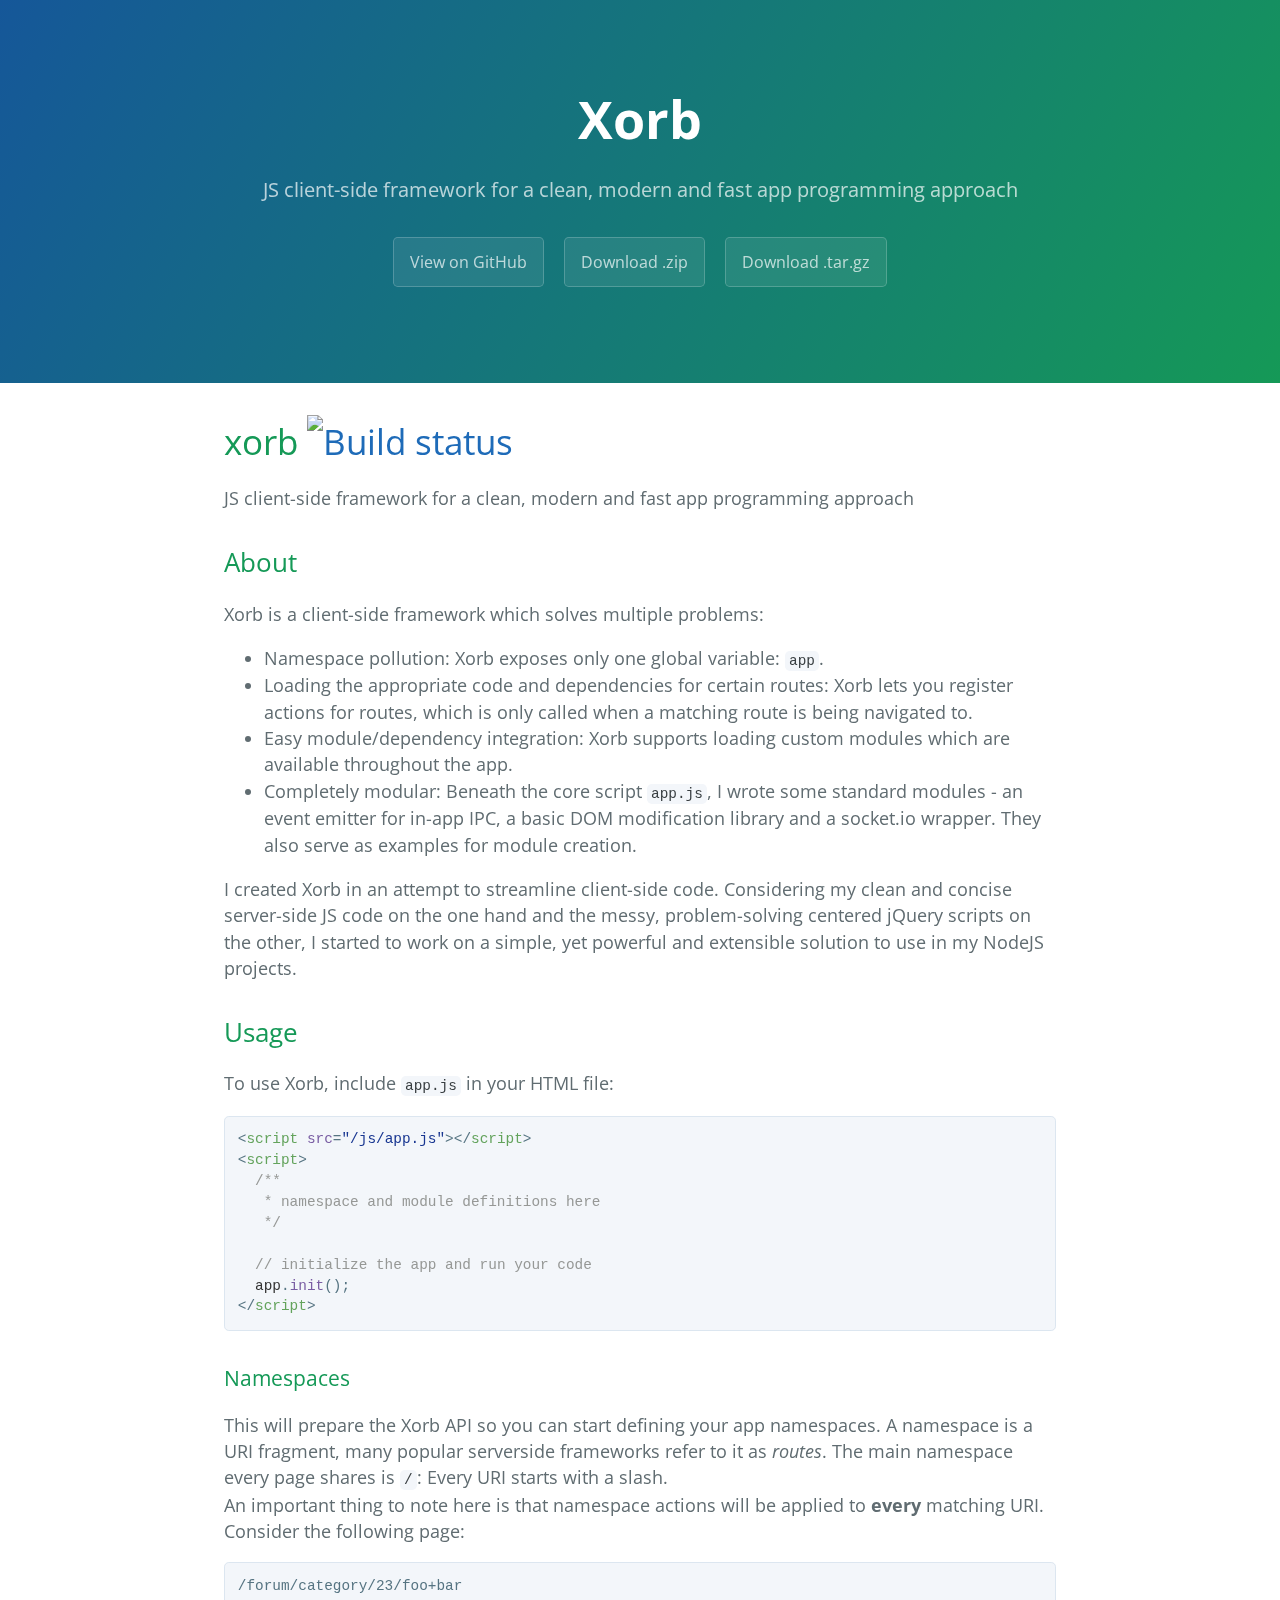
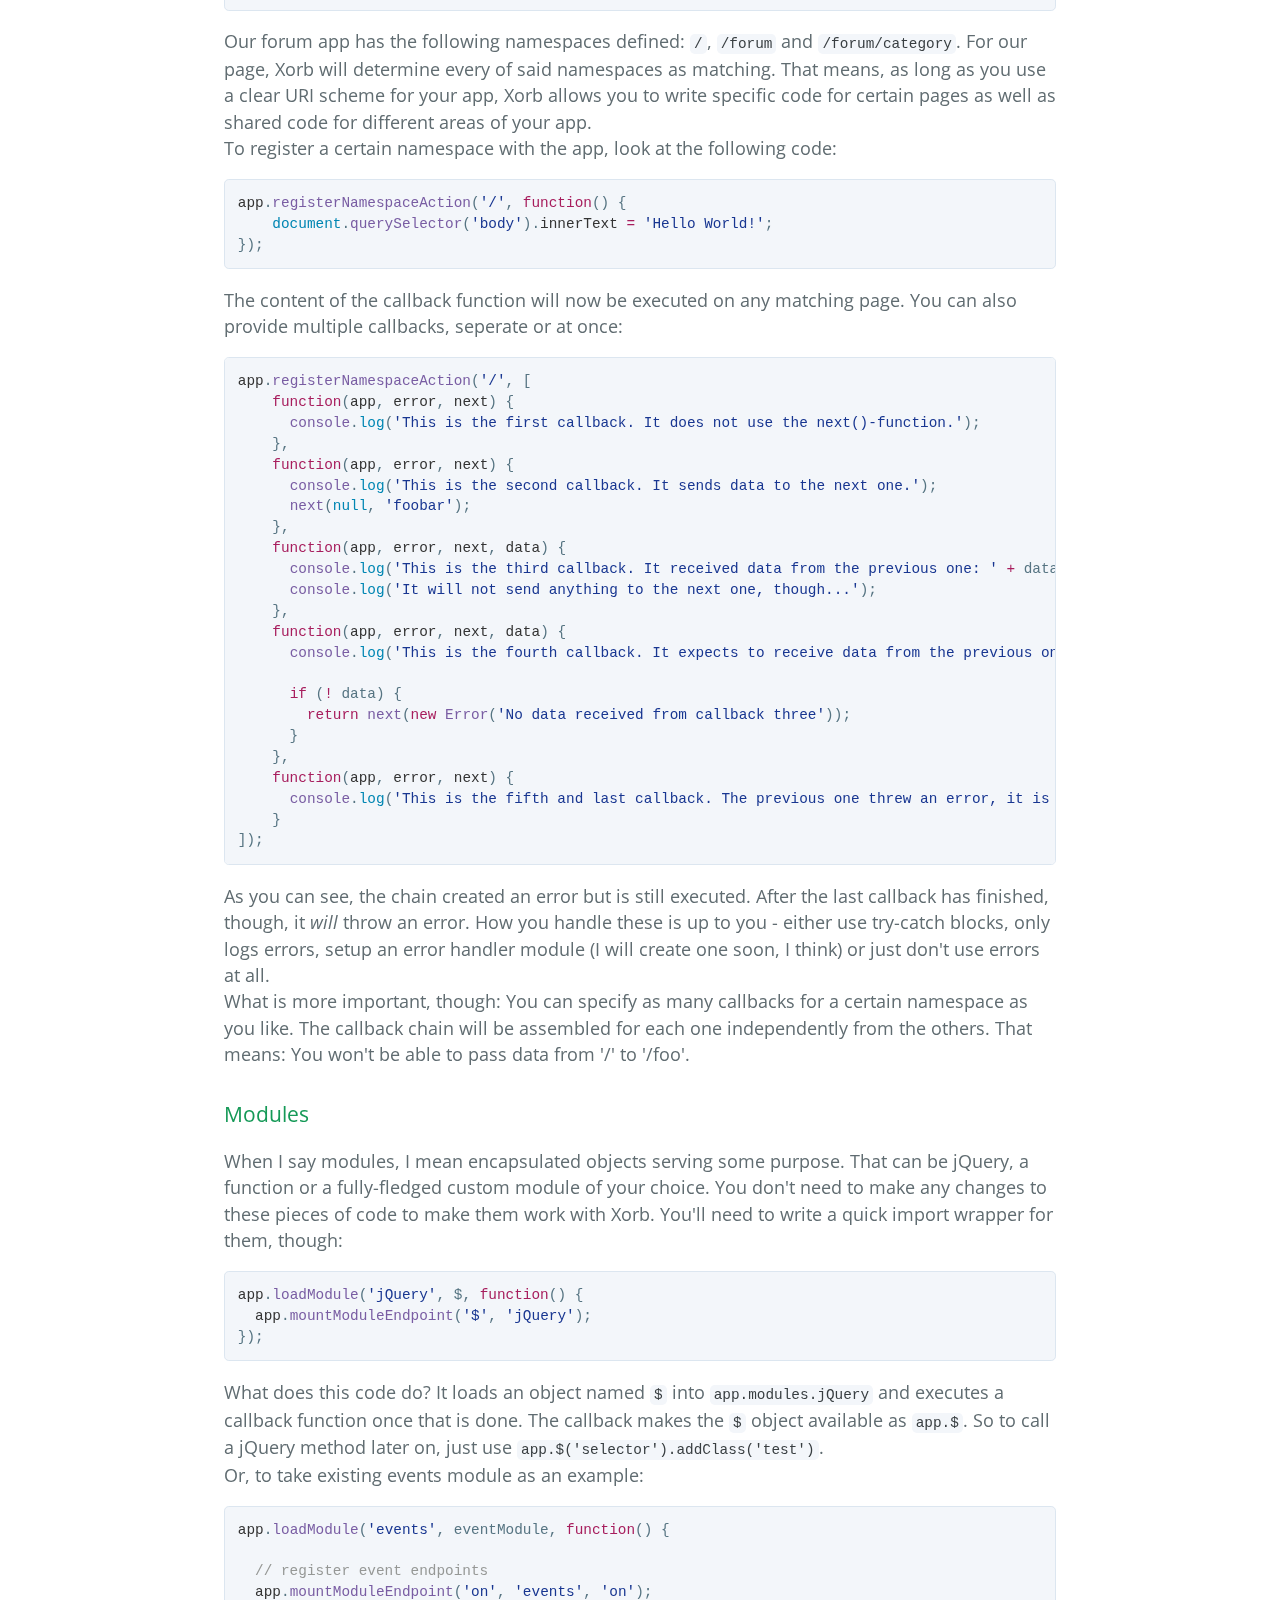
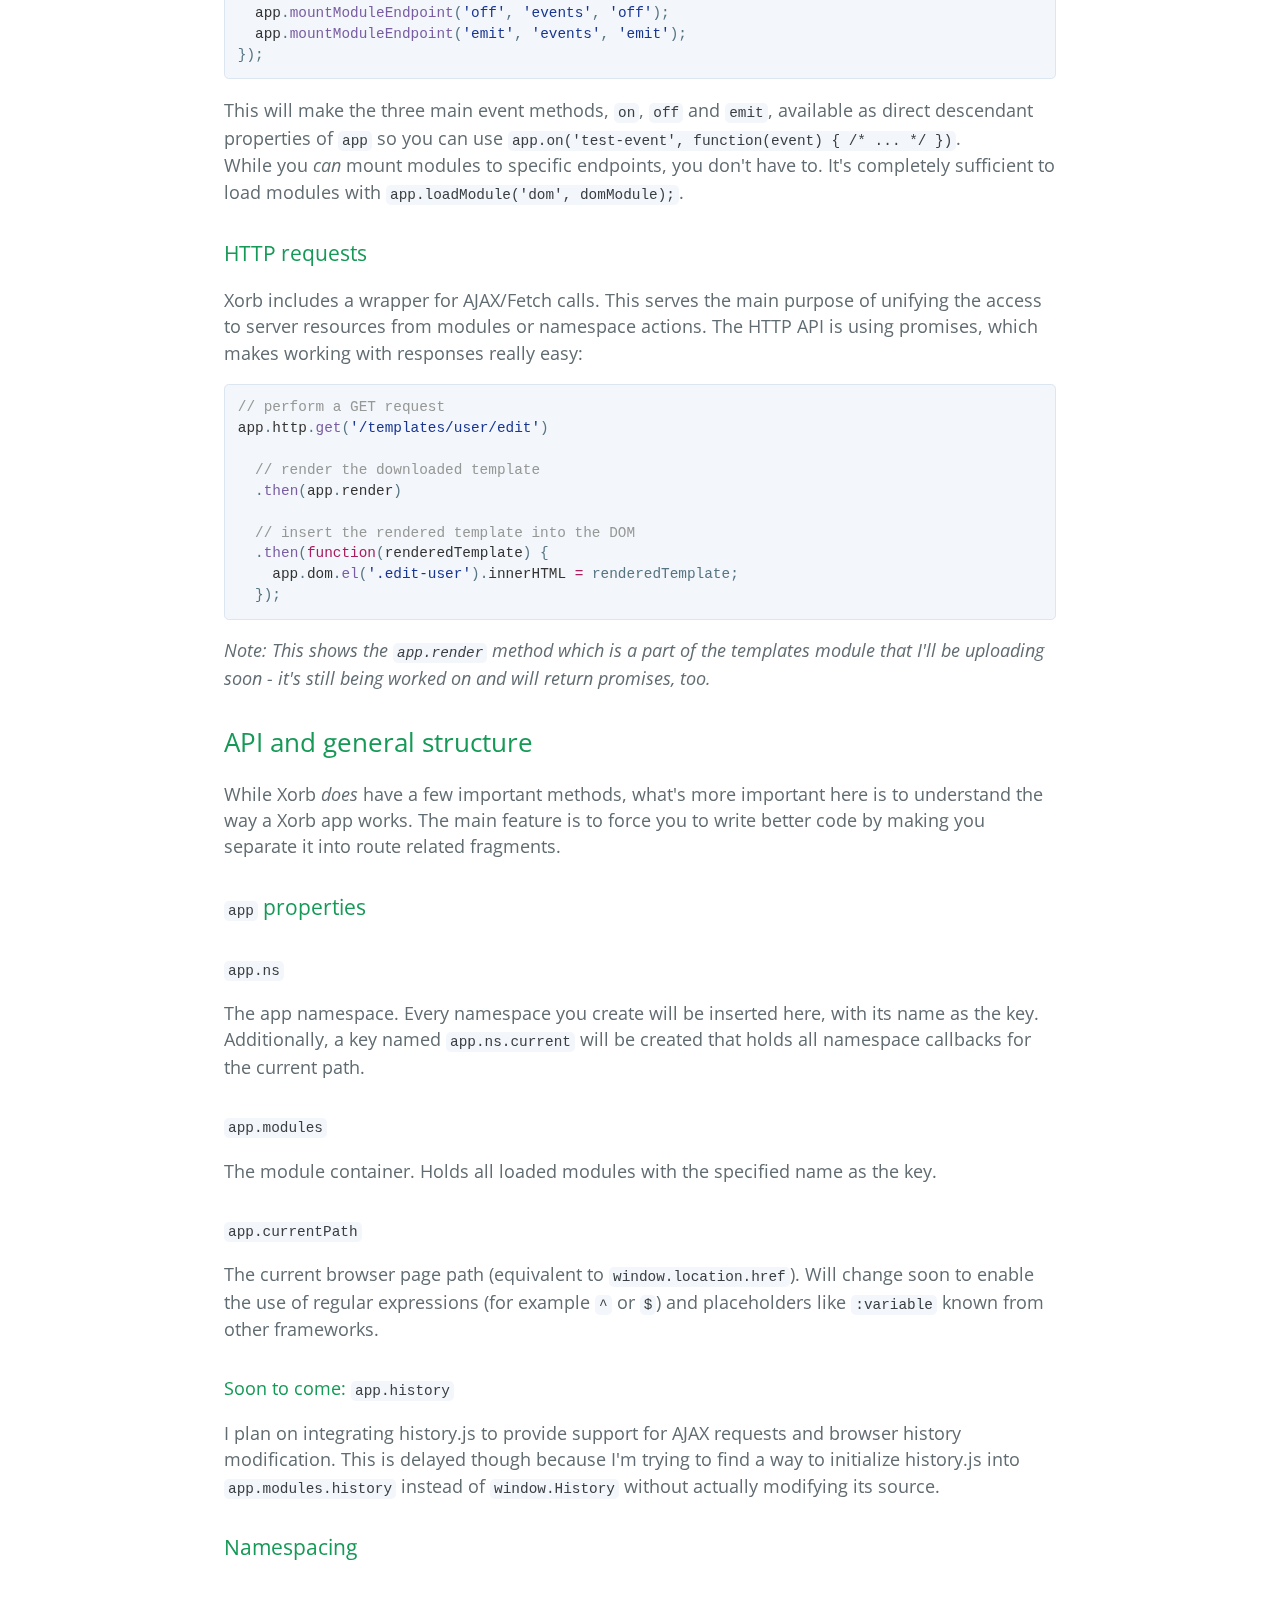
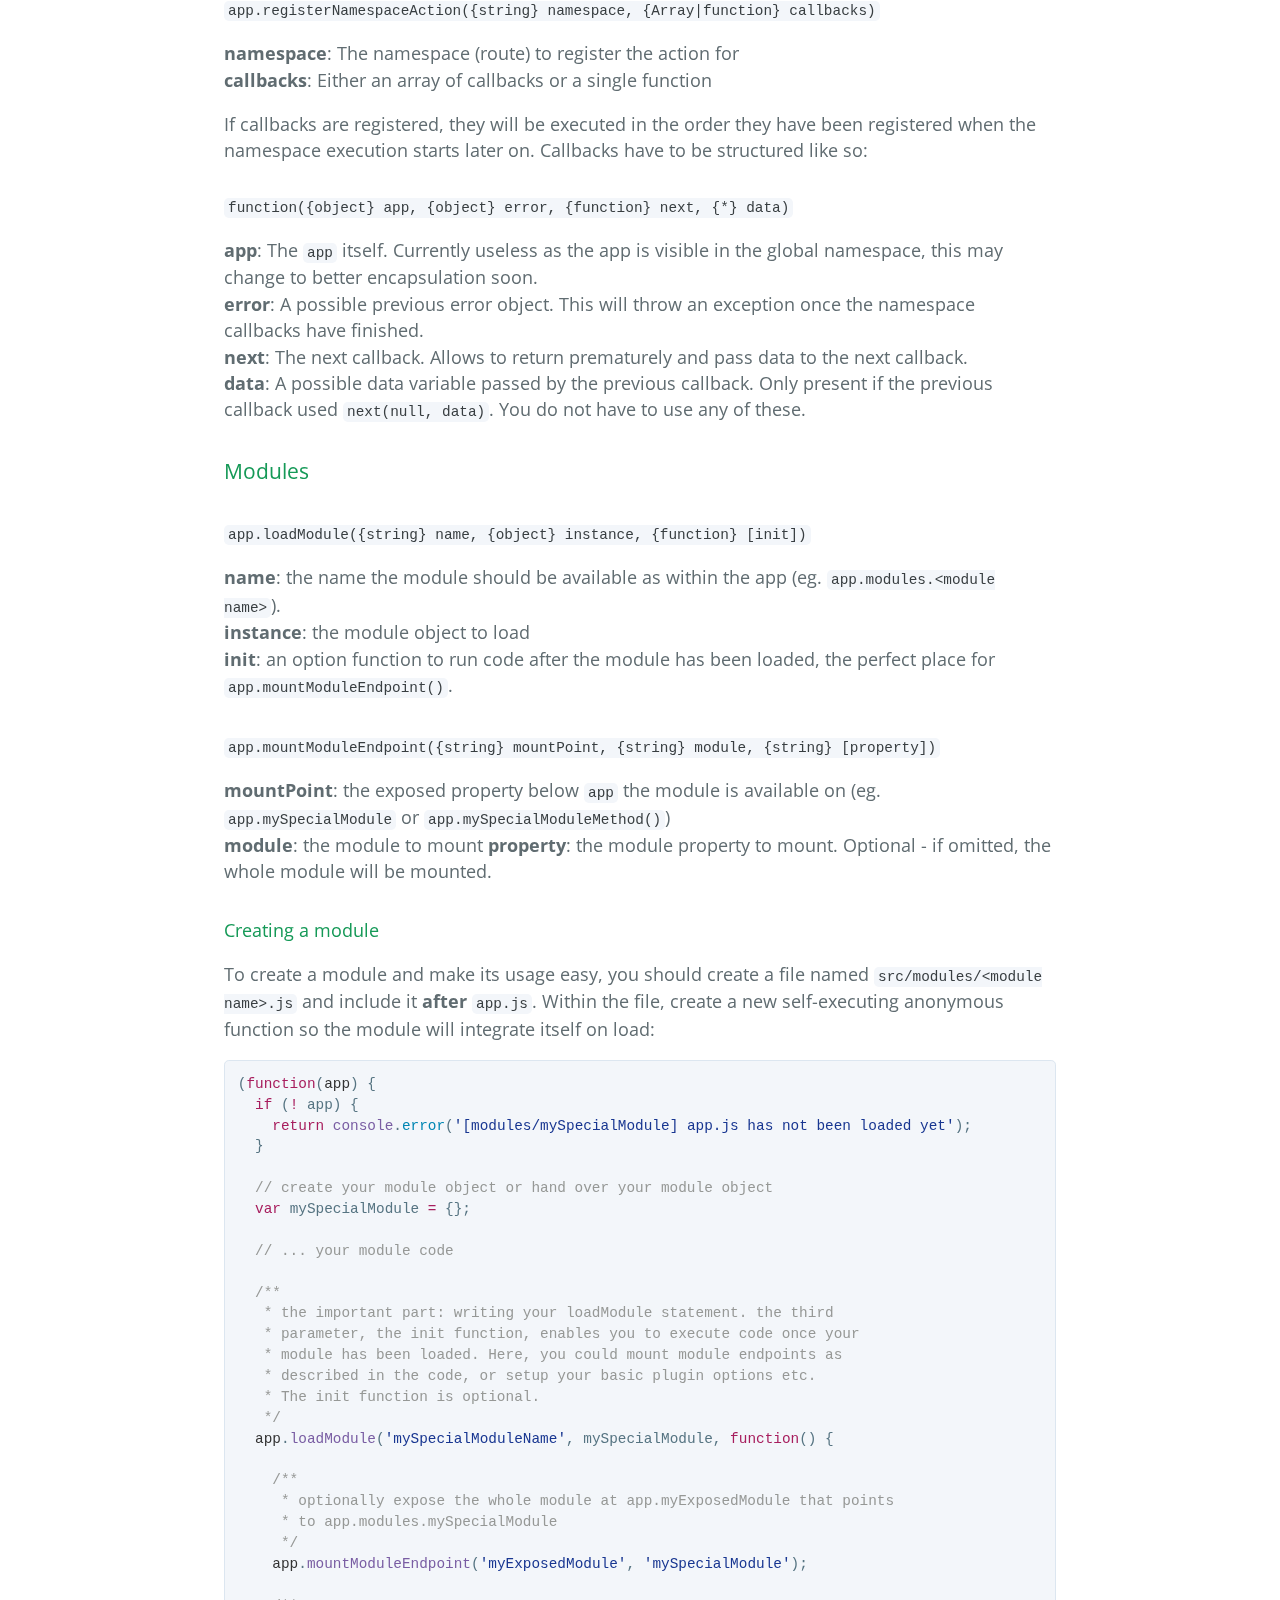
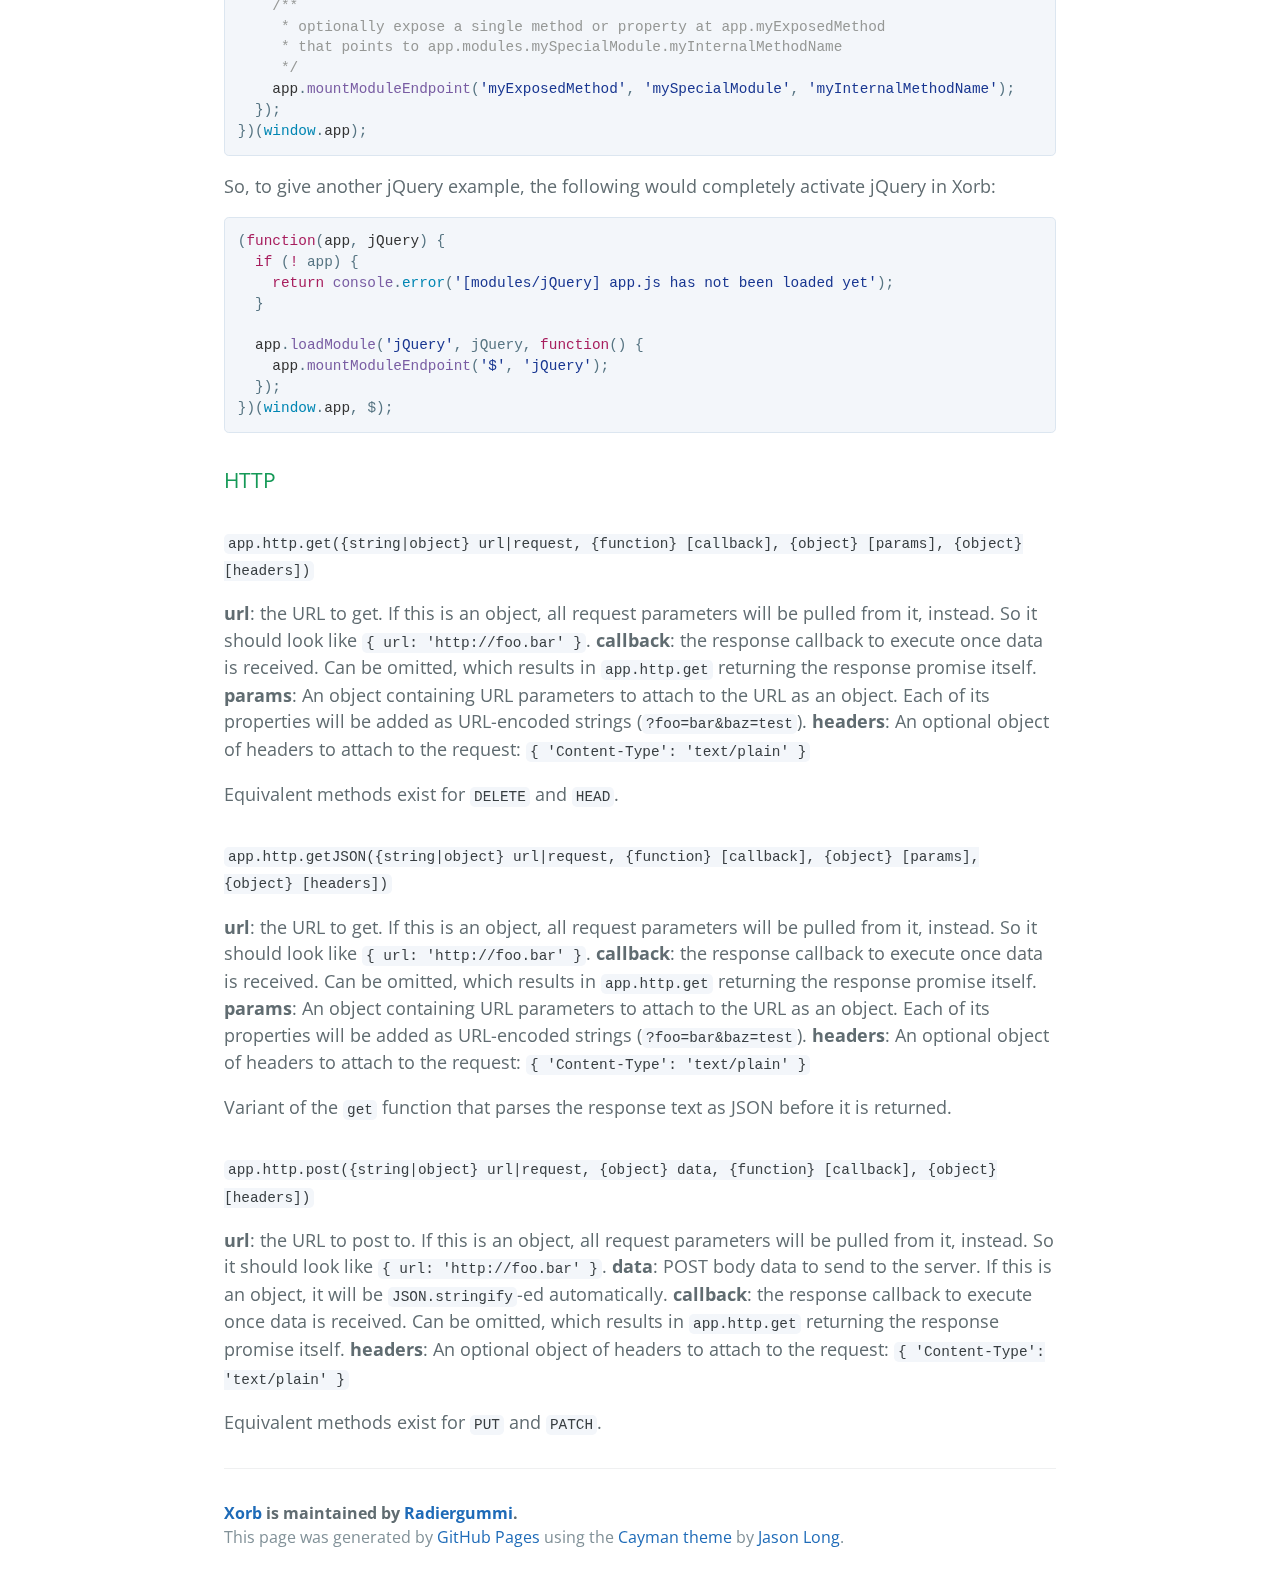
==== index.html @ 53ae766c "Create gh-pages branch via GitHub" ====
<!DOCTYPE html>
<html lang="en-us">
  <head>
    <meta charset="UTF-8">
    <title>Xorb by Radiergummi</title>
    <meta name="viewport" content="width=device-width, initial-scale=1">
    <link rel="stylesheet" type="text/css" href="stylesheets/normalize.css" media="screen">
    <link href='https://fonts.googleapis.com/css?family=Open+Sans:400,700' rel='stylesheet' type='text/css'>
    <link rel="stylesheet" type="text/css" href="stylesheets/stylesheet.css" media="screen">
    <link rel="stylesheet" type="text/css" href="stylesheets/github-light.css" media="screen">
  </head>
  <body>
    <section class="page-header">
      <h1 class="project-name">Xorb</h1>
      <h2 class="project-tagline">JS client-side framework for a clean, modern and fast app programming approach</h2>
      <a href="https://github.com/Radiergummi/xorb" class="btn">View on GitHub</a>
      <a href="https://github.com/Radiergummi/xorb/zipball/master" class="btn">Download .zip</a>
      <a href="https://github.com/Radiergummi/xorb/tarball/master" class="btn">Download .tar.gz</a>
    </section>

    <section class="main-content">
      <h1>
<a id="xorb-" class="anchor" href="#xorb-" aria-hidden="true"><span aria-hidden="true" class="octicon octicon-link"></span></a>xorb <a href="https://travis-ci.org/Radiergummi/xorb"><img src="https://travis-ci.org/Radiergummi/xorb.svg" alt="Build status"></a>
</h1>

<p>JS client-side framework for a clean, modern and fast app programming approach</p>

<h2>
<a id="about" class="anchor" href="#about" aria-hidden="true"><span aria-hidden="true" class="octicon octicon-link"></span></a>About</h2>

<p>Xorb is a client-side framework which solves multiple problems:</p>

<ul>
<li>Namespace pollution: Xorb exposes only one global variable: <code>app</code>.</li>
<li>Loading the appropriate code and dependencies for certain routes: Xorb lets you register actions for routes, which is only called when a matching route is being navigated to. </li>
<li>Easy module/dependency integration: Xorb supports loading custom modules which are available throughout the app.</li>
<li>Completely modular: Beneath the core script <code>app.js</code>, I wrote some standard modules - an event emitter for in-app IPC, a basic DOM modification library and a socket.io wrapper. They also serve as examples for module creation.</li>
</ul>

<p>I created Xorb in an attempt to streamline client-side code. Considering my clean and concise server-side JS code on the one hand and the messy, problem-solving centered jQuery scripts on the other, I started to work on a simple, yet powerful and extensible solution to use in my NodeJS projects.  </p>

<h2>
<a id="usage" class="anchor" href="#usage" aria-hidden="true"><span aria-hidden="true" class="octicon octicon-link"></span></a>Usage</h2>

<p>To use Xorb, include <code>app.js</code> in your HTML file:</p>

<div class="highlight highlight-text-html-basic"><pre>&lt;<span class="pl-ent">script</span> <span class="pl-e">src</span>=<span class="pl-s"><span class="pl-pds">"</span>/js/app.js<span class="pl-pds">"</span></span>&gt;&lt;/<span class="pl-ent">script</span>&gt;
<span class="pl-s1">&lt;<span class="pl-ent">script</span>&gt;</span>
<span class="pl-s1">  <span class="pl-c">/**</span></span>
<span class="pl-s1"><span class="pl-c">   * namespace and module definitions here</span></span>
<span class="pl-s1"><span class="pl-c">   */</span></span>
<span class="pl-s1"></span>
<span class="pl-s1">  <span class="pl-c">// initialize the app and run your code</span></span>
<span class="pl-s1">  <span class="pl-smi">app</span>.<span class="pl-en">init</span>();</span>
<span class="pl-s1">&lt;/<span class="pl-ent">script</span>&gt;</span></pre></div>

<h3>
<a id="namespaces" class="anchor" href="#namespaces" aria-hidden="true"><span aria-hidden="true" class="octicon octicon-link"></span></a>Namespaces</h3>

<p>This will prepare the Xorb API so you can start defining your app namespaces. A namespace is a URI fragment, many popular serverside frameworks refer to it as <em>routes</em>. The main namespace every page shares is <code>/</code>: Every URI starts with a slash.<br>
An important thing to note here is that namespace actions will be applied to <strong>every</strong> matching URI. Consider the following page:</p>

<pre><code>/forum/category/23/foo+bar
</code></pre>

<p>Our forum app has the following namespaces defined: <code>/</code>, <code>/forum</code> and <code>/forum/category</code>. For our page, Xorb will determine every of said namespaces as matching. That means, as long as you use a clear URI scheme for your app, Xorb allows you to write specific code for certain pages as well as shared code for different areas of your app.<br>
To register a certain namespace with the app, look at the following code:</p>

<div class="highlight highlight-source-js"><pre><span class="pl-smi">app</span>.<span class="pl-en">registerNamespaceAction</span>(<span class="pl-s"><span class="pl-pds">'</span>/<span class="pl-pds">'</span></span>, <span class="pl-k">function</span>() {
    <span class="pl-c1">document</span>.<span class="pl-en">querySelector</span>(<span class="pl-s"><span class="pl-pds">'</span>body<span class="pl-pds">'</span></span>).<span class="pl-smi">innerText</span> <span class="pl-k">=</span> <span class="pl-s"><span class="pl-pds">'</span>Hello World!<span class="pl-pds">'</span></span>;
});</pre></div>

<p>The content of the callback function will now be executed on any matching page. You can also provide multiple callbacks, seperate or at once:</p>

<div class="highlight highlight-source-js"><pre><span class="pl-smi">app</span>.<span class="pl-en">registerNamespaceAction</span>(<span class="pl-s"><span class="pl-pds">'</span>/<span class="pl-pds">'</span></span>, [
    <span class="pl-k">function</span>(<span class="pl-smi">app</span>, <span class="pl-smi">error</span>, <span class="pl-smi">next</span>) {
      <span class="pl-en">console</span>.<span class="pl-c1">log</span>(<span class="pl-s"><span class="pl-pds">'</span>This is the first callback. It does not use the next()-function.<span class="pl-pds">'</span></span>);
    },
    <span class="pl-k">function</span>(<span class="pl-smi">app</span>, <span class="pl-smi">error</span>, <span class="pl-smi">next</span>) {
      <span class="pl-en">console</span>.<span class="pl-c1">log</span>(<span class="pl-s"><span class="pl-pds">'</span>This is the second callback. It sends data to the next one.<span class="pl-pds">'</span></span>);
      <span class="pl-en">next</span>(<span class="pl-c1">null</span>, <span class="pl-s"><span class="pl-pds">'</span>foobar<span class="pl-pds">'</span></span>);
    },
    <span class="pl-k">function</span>(<span class="pl-smi">app</span>, <span class="pl-smi">error</span>, <span class="pl-smi">next</span>, <span class="pl-smi">data</span>) {
      <span class="pl-en">console</span>.<span class="pl-c1">log</span>(<span class="pl-s"><span class="pl-pds">'</span>This is the third callback. It received data from the previous one: <span class="pl-pds">'</span></span> <span class="pl-k">+</span> data);
      <span class="pl-en">console</span>.<span class="pl-c1">log</span>(<span class="pl-s"><span class="pl-pds">'</span>It will not send anything to the next one, though...<span class="pl-pds">'</span></span>);
    },
    <span class="pl-k">function</span>(<span class="pl-smi">app</span>, <span class="pl-smi">error</span>, <span class="pl-smi">next</span>, <span class="pl-smi">data</span>) {
      <span class="pl-en">console</span>.<span class="pl-c1">log</span>(<span class="pl-s"><span class="pl-pds">'</span>This is the fourth callback. It expects to receive data from the previous one.<span class="pl-pds">'</span></span>);

      <span class="pl-k">if</span> (<span class="pl-k">!</span> data) {
        <span class="pl-k">return</span> <span class="pl-en">next</span>(<span class="pl-k">new</span> <span class="pl-en">Error</span>(<span class="pl-s"><span class="pl-pds">'</span>No data received from callback three<span class="pl-pds">'</span></span>));
      }
    },
    <span class="pl-k">function</span>(<span class="pl-smi">app</span>, <span class="pl-smi">error</span>, <span class="pl-smi">next</span>) {
      <span class="pl-en">console</span>.<span class="pl-c1">log</span>(<span class="pl-s"><span class="pl-pds">'</span>This is the fifth and last callback. The previous one threw an error, it is still being executed.<span class="pl-pds">'</span></span>);
    }
]);</pre></div>

<p>As you can see, the chain created an error but is still executed. After the last callback has finished, though, it <em>will</em> throw an error. How you handle these is up to you - either use try-catch blocks, only logs errors, setup an error handler module (I will create one soon, I think) or just don't use errors at all.<br>
What is more important, though: You can specify as many callbacks for a certain namespace as you like. The callback chain will be assembled for each one independently from the others. That means: You won't be able to pass data from '/' to '/foo'.</p>

<h3>
<a id="modules" class="anchor" href="#modules" aria-hidden="true"><span aria-hidden="true" class="octicon octicon-link"></span></a>Modules</h3>

<p>When I say modules, I mean encapsulated objects serving some purpose. That can be jQuery, a function or a fully-fledged custom module of your choice. You don't need to make any changes to these pieces of code to make them work with Xorb. You'll need to write a quick import wrapper for them, though:</p>

<div class="highlight highlight-source-js"><pre><span class="pl-smi">app</span>.<span class="pl-en">loadModule</span>(<span class="pl-s"><span class="pl-pds">'</span>jQuery<span class="pl-pds">'</span></span>, $, <span class="pl-k">function</span>() {
  <span class="pl-smi">app</span>.<span class="pl-en">mountModuleEndpoint</span>(<span class="pl-s"><span class="pl-pds">'</span>$<span class="pl-pds">'</span></span>, <span class="pl-s"><span class="pl-pds">'</span>jQuery<span class="pl-pds">'</span></span>);
});</pre></div>

<p>What does this code do? It loads an object named <code>$</code> into <code>app.modules.jQuery</code> and executes a callback function once that is done. The callback makes the <code>$</code> object available as <code>app.$</code>. So to call a jQuery method later on, just use <code>app.$('selector').addClass('test')</code>.<br>
Or, to take existing events module as an example:  </p>

<div class="highlight highlight-source-js"><pre><span class="pl-smi">app</span>.<span class="pl-en">loadModule</span>(<span class="pl-s"><span class="pl-pds">'</span>events<span class="pl-pds">'</span></span>, eventModule, <span class="pl-k">function</span>() {

  <span class="pl-c">// register event endpoints</span>
  <span class="pl-smi">app</span>.<span class="pl-en">mountModuleEndpoint</span>(<span class="pl-s"><span class="pl-pds">'</span>on<span class="pl-pds">'</span></span>, <span class="pl-s"><span class="pl-pds">'</span>events<span class="pl-pds">'</span></span>, <span class="pl-s"><span class="pl-pds">'</span>on<span class="pl-pds">'</span></span>);
  <span class="pl-smi">app</span>.<span class="pl-en">mountModuleEndpoint</span>(<span class="pl-s"><span class="pl-pds">'</span>off<span class="pl-pds">'</span></span>, <span class="pl-s"><span class="pl-pds">'</span>events<span class="pl-pds">'</span></span>, <span class="pl-s"><span class="pl-pds">'</span>off<span class="pl-pds">'</span></span>);
  <span class="pl-smi">app</span>.<span class="pl-en">mountModuleEndpoint</span>(<span class="pl-s"><span class="pl-pds">'</span>emit<span class="pl-pds">'</span></span>, <span class="pl-s"><span class="pl-pds">'</span>events<span class="pl-pds">'</span></span>, <span class="pl-s"><span class="pl-pds">'</span>emit<span class="pl-pds">'</span></span>);
});</pre></div>

<p>This will make the three main event methods, <code>on</code>, <code>off</code> and <code>emit</code>, available as direct descendant properties of <code>app</code> so you can use <code>app.on('test-event', function(event) { /* ... */ })</code>.<br>
While you <em>can</em> mount modules to specific endpoints, you don't have to. It's completely sufficient to load modules with <code>app.loadModule('dom', domModule);</code>. </p>

<h3>
<a id="http-requests" class="anchor" href="#http-requests" aria-hidden="true"><span aria-hidden="true" class="octicon octicon-link"></span></a>HTTP requests</h3>

<p>Xorb includes a wrapper for AJAX/Fetch calls. This serves the main purpose of unifying the access to server resources from modules or namespace actions. The HTTP API is using promises, which makes working with responses really easy:</p>

<div class="highlight highlight-source-js"><pre>
<span class="pl-c">// perform a GET request</span>
<span class="pl-smi">app</span>.<span class="pl-smi">http</span>.<span class="pl-en">get</span>(<span class="pl-s"><span class="pl-pds">'</span>/templates/user/edit<span class="pl-pds">'</span></span>)

  <span class="pl-c">// render the downloaded template</span>
  .<span class="pl-en">then</span>(<span class="pl-smi">app</span>.<span class="pl-smi">render</span>)

  <span class="pl-c">// insert the rendered template into the DOM</span>
  .<span class="pl-en">then</span>(<span class="pl-k">function</span>(<span class="pl-smi">renderedTemplate</span>) {
    <span class="pl-smi">app</span>.<span class="pl-smi">dom</span>.<span class="pl-en">el</span>(<span class="pl-s"><span class="pl-pds">'</span>.edit-user<span class="pl-pds">'</span></span>).<span class="pl-smi">innerHTML</span> <span class="pl-k">=</span> renderedTemplate;
  });</pre></div>

<p><em>Note: This shows the <code>app.render</code> method which is a part of the templates module that I'll be uploading soon - it's still being worked on and will return promises, too.</em></p>

<h2>
<a id="api-and-general-structure" class="anchor" href="#api-and-general-structure" aria-hidden="true"><span aria-hidden="true" class="octicon octicon-link"></span></a>API and general structure</h2>

<p>While Xorb <em>does</em> have a few important methods, what's more important here is to understand the way a Xorb app works. The main feature is to force you to write better code by making you separate it into route related fragments. </p>

<h3>
<a id="app-properties" class="anchor" href="#app-properties" aria-hidden="true"><span aria-hidden="true" class="octicon octicon-link"></span></a><code>app</code> properties</h3>

<h4>
<a id="appns" class="anchor" href="#appns" aria-hidden="true"><span aria-hidden="true" class="octicon octicon-link"></span></a><code>app.ns</code>
</h4>

<p>The app namespace. Every namespace you create will be inserted here, with its name as the key. Additionally, a key named <code>app.ns.current</code> will be created that holds all namespace callbacks for the current path.</p>

<h4>
<a id="appmodules" class="anchor" href="#appmodules" aria-hidden="true"><span aria-hidden="true" class="octicon octicon-link"></span></a><code>app.modules</code>
</h4>

<p>The module container. Holds all loaded modules with the specified name as the key.</p>

<h4>
<a id="appcurrentpath" class="anchor" href="#appcurrentpath" aria-hidden="true"><span aria-hidden="true" class="octicon octicon-link"></span></a><code>app.currentPath</code>
</h4>

<p>The current browser page path (equivalent to <code>window.location.href</code>). Will change soon to enable the use of regular expressions (for example <code>^</code> or <code>$</code>) and placeholders like <code>:variable</code> known from other frameworks.</p>

<h4>
<a id="soon-to-come-apphistory" class="anchor" href="#soon-to-come-apphistory" aria-hidden="true"><span aria-hidden="true" class="octicon octicon-link"></span></a>Soon to come: <code>app.history</code>
</h4>

<p>I plan on integrating history.js to provide support for AJAX requests and browser history modification. This is delayed though because I'm trying to find a way to initialize history.js into <code>app.modules.history</code> instead of <code>window.History</code> without actually modifying its source.</p>

<h3>
<a id="namespacing" class="anchor" href="#namespacing" aria-hidden="true"><span aria-hidden="true" class="octicon octicon-link"></span></a>Namespacing</h3>

<h4>
<a id="appregisternamespaceactionstring-namespace-arrayfunction-callbacks" class="anchor" href="#appregisternamespaceactionstring-namespace-arrayfunction-callbacks" aria-hidden="true"><span aria-hidden="true" class="octicon octicon-link"></span></a><code>app.registerNamespaceAction({string} namespace, {Array|function} callbacks)</code>
</h4>

<p><strong>namespace</strong>: The namespace (route) to register the action for<br>
<strong>callbacks</strong>: Either an array of callbacks or a single function  </p>

<p>If callbacks are registered, they will be executed in the order they have been registered when the namespace execution starts later on. Callbacks have to be structured like so:  </p>

<h5>
<a id="functionobject-app-object-error-function-next--data" class="anchor" href="#functionobject-app-object-error-function-next--data" aria-hidden="true"><span aria-hidden="true" class="octicon octicon-link"></span></a><code>function({object} app, {object} error, {function} next, {*} data)</code>
</h5>

<p><strong>app</strong>: The <code>app</code> itself. Currently useless as the app is visible in the global namespace, this may change to better encapsulation soon.<br>
<strong>error</strong>: A possible previous error object. This will throw an exception once the namespace callbacks have finished.<br>
<strong>next</strong>: The next callback. Allows to return prematurely and pass data to the next callback.<br>
<strong>data</strong>: A possible data variable passed by the previous callback. Only present if the previous callback used <code>next(null, data)</code>.
You do not have to use any of these.  </p>

<h3>
<a id="modules-1" class="anchor" href="#modules-1" aria-hidden="true"><span aria-hidden="true" class="octicon octicon-link"></span></a>Modules</h3>

<h4>
<a id="apploadmodulestring-name-object-instance-function-init" class="anchor" href="#apploadmodulestring-name-object-instance-function-init" aria-hidden="true"><span aria-hidden="true" class="octicon octicon-link"></span></a><code>app.loadModule({string} name, {object} instance, {function} [init])</code>
</h4>

<p><strong>name</strong>: the name the module should be available as within the app (eg. <code>app.modules.&lt;module name&gt;</code>).<br>
<strong>instance</strong>: the module object to load<br>
<strong>init</strong>: an option function to run code after the module has been loaded, the perfect place for <code>app.mountModuleEndpoint()</code>.</p>

<h4>
<a id="appmountmoduleendpointstring-mountpoint-string-module-string-property" class="anchor" href="#appmountmoduleendpointstring-mountpoint-string-module-string-property" aria-hidden="true"><span aria-hidden="true" class="octicon octicon-link"></span></a><code>app.mountModuleEndpoint({string} mountPoint, {string} module, {string} [property])</code>
</h4>

<p><strong>mountPoint</strong>: the exposed property below <code>app</code> the module is available on (eg. <code>app.mySpecialModule</code> or <code>app.mySpecialModuleMethod()</code>)<br>
<strong>module</strong>: the module to mount
<strong>property</strong>: the module property to mount. Optional - if omitted, the whole module will be mounted.</p>

<h4>
<a id="creating-a-module" class="anchor" href="#creating-a-module" aria-hidden="true"><span aria-hidden="true" class="octicon octicon-link"></span></a>Creating a module</h4>

<p>To create a module and make its usage easy, you should create a file named <code>src/modules/&lt;module name&gt;.js</code> and include it <strong>after</strong> <code>app.js</code>. Within the file, create a new self-executing anonymous function so the module will integrate itself on load:  </p>

<div class="highlight highlight-source-js"><pre>(<span class="pl-k">function</span>(<span class="pl-smi">app</span>) {
  <span class="pl-k">if</span> (<span class="pl-k">!</span> app) {
    <span class="pl-k">return</span> <span class="pl-en">console</span>.<span class="pl-c1">error</span>(<span class="pl-s"><span class="pl-pds">'</span>[modules/mySpecialModule] app.js has not been loaded yet<span class="pl-pds">'</span></span>);
  }

  <span class="pl-c">// create your module object or hand over your module object</span>
  <span class="pl-k">var</span> mySpecialModule <span class="pl-k">=</span> {};

  <span class="pl-c">// ... your module code</span>

  <span class="pl-c">/**</span>
<span class="pl-c">   * the important part: writing your loadModule statement. the third </span>
<span class="pl-c">   * parameter, the init function, enables you to execute code once your</span>
<span class="pl-c">   * module has been loaded. Here, you could mount module endpoints as </span>
<span class="pl-c">   * described in the code, or setup your basic plugin options etc.</span>
<span class="pl-c">   * The init function is optional.</span>
<span class="pl-c">   */</span>
  <span class="pl-smi">app</span>.<span class="pl-en">loadModule</span>(<span class="pl-s"><span class="pl-pds">'</span>mySpecialModuleName<span class="pl-pds">'</span></span>, mySpecialModule, <span class="pl-k">function</span>() {

    <span class="pl-c">/**</span>
<span class="pl-c">     * optionally expose the whole module at app.myExposedModule that points</span>
<span class="pl-c">     * to app.modules.mySpecialModule</span>
<span class="pl-c">     */</span>
    <span class="pl-smi">app</span>.<span class="pl-en">mountModuleEndpoint</span>(<span class="pl-s"><span class="pl-pds">'</span>myExposedModule<span class="pl-pds">'</span></span>, <span class="pl-s"><span class="pl-pds">'</span>mySpecialModule<span class="pl-pds">'</span></span>);

    <span class="pl-c">/**</span>
<span class="pl-c">     * optionally expose a single method or property at app.myExposedMethod</span>
<span class="pl-c">     * that points to app.modules.mySpecialModule.myInternalMethodName</span>
<span class="pl-c">     */</span>
    <span class="pl-smi">app</span>.<span class="pl-en">mountModuleEndpoint</span>(<span class="pl-s"><span class="pl-pds">'</span>myExposedMethod<span class="pl-pds">'</span></span>, <span class="pl-s"><span class="pl-pds">'</span>mySpecialModule<span class="pl-pds">'</span></span>, <span class="pl-s"><span class="pl-pds">'</span>myInternalMethodName<span class="pl-pds">'</span></span>);
  });
})(<span class="pl-c1">window</span>.<span class="pl-smi">app</span>);</pre></div>

<p>So, to give another jQuery example, the following would completely activate jQuery in Xorb:</p>

<div class="highlight highlight-source-js"><pre>(<span class="pl-k">function</span>(<span class="pl-smi">app</span>, <span class="pl-smi">jQuery</span>) {
  <span class="pl-k">if</span> (<span class="pl-k">!</span> app) {
    <span class="pl-k">return</span> <span class="pl-en">console</span>.<span class="pl-c1">error</span>(<span class="pl-s"><span class="pl-pds">'</span>[modules/jQuery] app.js has not been loaded yet<span class="pl-pds">'</span></span>);
  }

  <span class="pl-smi">app</span>.<span class="pl-en">loadModule</span>(<span class="pl-s"><span class="pl-pds">'</span>jQuery<span class="pl-pds">'</span></span>, jQuery, <span class="pl-k">function</span>() {
    <span class="pl-smi">app</span>.<span class="pl-en">mountModuleEndpoint</span>(<span class="pl-s"><span class="pl-pds">'</span>$<span class="pl-pds">'</span></span>, <span class="pl-s"><span class="pl-pds">'</span>jQuery<span class="pl-pds">'</span></span>);
  });
})(<span class="pl-c1">window</span>.<span class="pl-smi">app</span>, $);</pre></div>

<h3>
<a id="http" class="anchor" href="#http" aria-hidden="true"><span aria-hidden="true" class="octicon octicon-link"></span></a>HTTP</h3>

<h4>
<a id="apphttpgetstringobject-urlrequest-function-callback-object-params-object-headers" class="anchor" href="#apphttpgetstringobject-urlrequest-function-callback-object-params-object-headers" aria-hidden="true"><span aria-hidden="true" class="octicon octicon-link"></span></a><code>app.http.get({string|object} url|request, {function} [callback], {object} [params], {object} [headers])</code>
</h4>

<p><strong>url</strong>: the URL to get. If this is an object, all request parameters will be pulled from it, instead. So it should look like <code>{ url: 'http://foo.bar' }</code>.
<strong>callback</strong>: the response callback to execute once data is received. Can be omitted, which results in <code>app.http.get</code> returning the response promise itself.
<strong>params</strong>: An object containing URL parameters to attach to the URL as an object. Each of its properties will be added as URL-encoded strings (<code>?foo=bar&amp;baz=test</code>).
<strong>headers</strong>: An optional object of headers to attach to the request: <code>{ 'Content-Type': 'text/plain' }</code></p>

<p>Equivalent methods exist for <code>DELETE</code> and <code>HEAD</code>.</p>

<h4>
<a id="apphttpgetjsonstringobject-urlrequest-function-callback-object-params-object-headers" class="anchor" href="#apphttpgetjsonstringobject-urlrequest-function-callback-object-params-object-headers" aria-hidden="true"><span aria-hidden="true" class="octicon octicon-link"></span></a><code>app.http.getJSON({string|object} url|request, {function} [callback], {object} [params], {object} [headers])</code>
</h4>

<p><strong>url</strong>: the URL to get. If this is an object, all request parameters will be pulled from it, instead. So it should look like <code>{ url: 'http://foo.bar' }</code>.
<strong>callback</strong>: the response callback to execute once data is received. Can be omitted, which results in <code>app.http.get</code> returning the response promise itself.
<strong>params</strong>: An object containing URL parameters to attach to the URL as an object. Each of its properties will be added as URL-encoded strings (<code>?foo=bar&amp;baz=test</code>).
<strong>headers</strong>: An optional object of headers to attach to the request: <code>{ 'Content-Type': 'text/plain' }</code></p>

<p>Variant of the <code>get</code> function that parses the response text as JSON before it is returned.</p>

<h4>
<a id="apphttppoststringobject-urlrequest-object-data-function-callback-object-headers" class="anchor" href="#apphttppoststringobject-urlrequest-object-data-function-callback-object-headers" aria-hidden="true"><span aria-hidden="true" class="octicon octicon-link"></span></a><code>app.http.post({string|object} url|request, {object} data, {function} [callback], {object} [headers])</code>
</h4>

<p><strong>url</strong>: the URL to post to. If this is an object, all request parameters will be pulled from it, instead. So it should look like <code>{ url: 'http://foo.bar' }</code>.
<strong>data</strong>: POST body data to send to the server. If this is an object, it will be <code>JSON.stringify</code>-ed automatically.
<strong>callback</strong>: the response callback to execute once data is received. Can be omitted, which results in <code>app.http.get</code> returning the response promise itself.
<strong>headers</strong>: An optional object of headers to attach to the request: <code>{ 'Content-Type': 'text/plain' }</code></p>

<p>Equivalent methods exist for <code>PUT</code> and <code>PATCH</code>.</p>

      <footer class="site-footer">
        <span class="site-footer-owner"><a href="https://github.com/Radiergummi/xorb">Xorb</a> is maintained by <a href="https://github.com/Radiergummi">Radiergummi</a>.</span>

        <span class="site-footer-credits">This page was generated by <a href="https://pages.github.com">GitHub Pages</a> using the <a href="https://github.com/jasonlong/cayman-theme">Cayman theme</a> by <a href="https://twitter.com/jasonlong">Jason Long</a>.</span>
      </footer>

    </section>

  
  </body>
</html>
---- stylesheets/stylesheet.css ----
* {
  box-sizing: border-box; }

body {
  padding: 0;
  margin: 0;
  font-family: "Open Sans", "Helvetica Neue", Helvetica, Arial, sans-serif;
  font-size: 16px;
  line-height: 1.5;
  color: #606c71; }

a {
  color: #1e6bb8;
  text-decoration: none; }
  a:hover {
    text-decoration: underline; }

.btn {
  display: inline-block;
  margin-bottom: 1rem;
  color: rgba(255, 255, 255, 0.7);
  background-color: rgba(255, 255, 255, 0.08);
  border-color: rgba(255, 255, 255, 0.2);
  border-style: solid;
  border-width: 1px;
  border-radius: 0.3rem;
  transition: color 0.2s, background-color 0.2s, border-color 0.2s; }
  .btn + .btn {
    margin-left: 1rem; }

.btn:hover {
  color: rgba(255, 255, 255, 0.8);
  text-decoration: none;
  background-color: rgba(255, 255, 255, 0.2);
  border-color: rgba(255, 255, 255, 0.3); }

@media screen and (min-width: 64em) {
  .btn {
    padding: 0.75rem 1rem; } }

@media screen and (min-width: 42em) and (max-width: 64em) {
  .btn {
    padding: 0.6rem 0.9rem;
    font-size: 0.9rem; } }

@media screen and (max-width: 42em) {
  .btn {
    display: block;
    width: 100%;
    padding: 0.75rem;
    font-size: 0.9rem; }
    .btn + .btn {
      margin-top: 1rem;
      margin-left: 0; } }

.page-header {
  color: #fff;
  text-align: center;
  background-color: #159957;
  background-image: linear-gradient(120deg, #155799, #159957); }

@media screen and (min-width: 64em) {
  .page-header {
    padding: 5rem 6rem; } }

@media screen and (min-width: 42em) and (max-width: 64em) {
  .page-header {
    padding: 3rem 4rem; } }

@media screen and (max-width: 42em) {
  .page-header {
    padding: 2rem 1rem; } }

.project-name {
  margin-top: 0;
  margin-bottom: 0.1rem; }

@media screen and (min-width: 64em) {
  .project-name {
    font-size: 3.25rem; } }

@media screen and (min-width: 42em) and (max-width: 64em) {
  .project-name {
    font-size: 2.25rem; } }

@media screen and (max-width: 42em) {
  .project-name {
    font-size: 1.75rem; } }

.project-tagline {
  margin-bottom: 2rem;
  font-weight: normal;
  opacity: 0.7; }

@media screen and (min-width: 64em) {
  .project-tagline {
    font-size: 1.25rem; } }

@media screen and (min-width: 42em) and (max-width: 64em) {
  .project-tagline {
    font-size: 1.15rem; } }

@media screen and (max-width: 42em) {
  .project-tagline {
    font-size: 1rem; } }

.main-content :first-child {
  margin-top: 0; }
.main-content img {
  max-width: 100%; }
.main-content h1, .main-content h2, .main-content h3, .main-content h4, .main-content h5, .main-content h6 {
  margin-top: 2rem;
  margin-bottom: 1rem;
  font-weight: normal;
  color: #159957; }
.main-content p {
  margin-bottom: 1em; }
.main-content code {
  padding: 2px 4px;
  font-family: Consolas, "Liberation Mono", Menlo, Courier, monospace;
  font-size: 0.9rem;
  color: #383e41;
  background-color: #f3f6fa;
  border-radius: 0.3rem; }
.main-content pre {
  padding: 0.8rem;
  margin-top: 0;
  margin-bottom: 1rem;
  font: 1rem Consolas, "Liberation Mono", Menlo, Courier, monospace;
  color: #567482;
  word-wrap: normal;
  background-color: #f3f6fa;
  border: solid 1px #dce6f0;
  border-radius: 0.3rem; }
  .main-content pre > code {
    padding: 0;
    margin: 0;
    font-size: 0.9rem;
    color: #567482;
    word-break: normal;
    white-space: pre;
    background: transparent;
    border: 0; }
.main-content .highlight {
  margin-bottom: 1rem; }
  .main-content .highlight pre {
    margin-bottom: 0;
    word-break: normal; }
.main-content .highlight pre, .main-content pre {
  padding: 0.8rem;
  overflow: auto;
  font-size: 0.9rem;
  line-height: 1.45;
  border-radius: 0.3rem; }
.main-content pre code, .main-content pre tt {
  display: inline;
  max-width: initial;
  padding: 0;
  margin: 0;
  overflow: initial;
  line-height: inherit;
  word-wrap: normal;
  background-color: transparent;
  border: 0; }
  .main-content pre code:before, .main-content pre code:after, .main-content pre tt:before, .main-content pre tt:after {
    content: normal; }
.main-content ul, .main-content ol {
  margin-top: 0; }
.main-content blockquote {
  padding: 0 1rem;
  margin-left: 0;
  color: #819198;
  border-left: 0.3rem solid #dce6f0; }
  .main-content blockquote > :first-child {
    margin-top: 0; }
  .main-content blockquote > :last-child {
    margin-bottom: 0; }
.main-content table {
  display: block;
  width: 100%;
  overflow: auto;
  word-break: normal;
  word-break: keep-all; }
  .main-content table th {
    font-weight: bold; }
  .main-content table th, .main-content table td {
    padding: 0.5rem 1rem;
    border: 1px solid #e9ebec; }
.main-content dl {
  padding: 0; }
  .main-content dl dt {
    padding: 0;
    margin-top: 1rem;
    font-size: 1rem;
    font-weight: bold; }
  .main-content dl dd {
    padding: 0;
    margin-bottom: 1rem; }
.main-content hr {
  height: 2px;
  padding: 0;
  margin: 1rem 0;
  background-color: #eff0f1;
  border: 0; }

@media screen and (min-width: 64em) {
  .main-content {
    max-width: 64rem;
    padding: 2rem 6rem;
    margin: 0 auto;
    font-size: 1.1rem; } }

@media screen and (min-width: 42em) and (max-width: 64em) {
  .main-content {
    padding: 2rem 4rem;
    font-size: 1.1rem; } }

@media screen and (max-width: 42em) {
  .main-content {
    padding: 2rem 1rem;
    font-size: 1rem; } }

.site-footer {
  padding-top: 2rem;
  margin-top: 2rem;
  border-top: solid 1px #eff0f1; }

.site-footer-owner {
  display: block;
  font-weight: bold; }

.site-footer-credits {
  color: #819198; }

@media screen and (min-width: 64em) {
  .site-footer {
    font-size: 1rem; } }

@media screen and (min-width: 42em) and (max-width: 64em) {
  .site-footer {
    font-size: 1rem; } }

@media screen and (max-width: 42em) {
  .site-footer {
    font-size: 0.9rem; } }
---- stylesheets/github-light.css ----
/*
   Copyright 2014 GitHub Inc.

   Licensed under the Apache License, Version 2.0 (the "License");
   you may not use this file except in compliance with the License.
   You may obtain a copy of the License at

       http://www.apache.org/licenses/LICENSE-2.0

   Unless required by applicable law or agreed to in writing, software
   distributed under the License is distributed on an "AS IS" BASIS,
   WITHOUT WARRANTIES OR CONDITIONS OF ANY KIND, either express or implied.
   See the License for the specific language governing permissions and
   limitations under the License.

*/

.pl-c /* comment */ {
  color: #969896;
}

.pl-c1      /* constant, markup.raw, meta.diff.header, meta.module-reference, meta.property-name, support, support.constant, support.variable, variable.other.constant */,
.pl-s .pl-v /* string variable */ {
  color: #0086b3;
}

.pl-e  /* entity */,
.pl-en /* entity.name */ {
  color: #795da3;
}

.pl-s .pl-s1 /* string source */,
.pl-smi      /* storage.modifier.import, storage.modifier.package, storage.type.java, variable.other, variable.parameter.function */ {
  color: #333;
}

.pl-ent /* entity.name.tag */ {
  color: #63a35c;
}

.pl-k /* keyword, storage, storage.type */ {
  color: #a71d5d;
}

.pl-pds              /* punctuation.definition.string, string.regexp.character-class */,
.pl-s                /* string */,
.pl-s .pl-pse .pl-s1 /* string punctuation.section.embedded source */,
.pl-sr               /* string.regexp */,
.pl-sr .pl-cce       /* string.regexp constant.character.escape */,
.pl-sr .pl-sra       /* string.regexp string.regexp.arbitrary-repitition */,
.pl-sr .pl-sre       /* string.regexp source.ruby.embedded */ {
  color: #183691;
}

.pl-v /* variable */ {
  color: #ed6a43;
}

.pl-id /* invalid.deprecated */ {
  color: #b52a1d;
}

.pl-ii /* invalid.illegal */ {
  background-color: #b52a1d;
  color: #f8f8f8;
}

.pl-sr .pl-cce /* string.regexp constant.character.escape */ {
  color: #63a35c;
  font-weight: bold;
}

.pl-ml /* markup.list */ {
  color: #693a17;
}

.pl-mh        /* markup.heading */,
.pl-mh .pl-en /* markup.heading entity.name */,
.pl-ms        /* meta.separator */ {
  color: #1d3e81;
  font-weight: bold;
}

.pl-mq /* markup.quote */ {
  color: #008080;
}

.pl-mi /* markup.italic */ {
  color: #333;
  font-style: italic;
}

.pl-mb /* markup.bold */ {
  color: #333;
  font-weight: bold;
}

.pl-md /* markup.deleted, meta.diff.header.from-file */ {
  background-color: #ffecec;
  color: #bd2c00;
}

.pl-mi1 /* markup.inserted, meta.diff.header.to-file */ {
  background-color: #eaffea;
  color: #55a532;
}

.pl-mdr /* meta.diff.range */ {
  color: #795da3;
  font-weight: bold;
}

.pl-mo /* meta.output */ {
  color: #1d3e81;
}
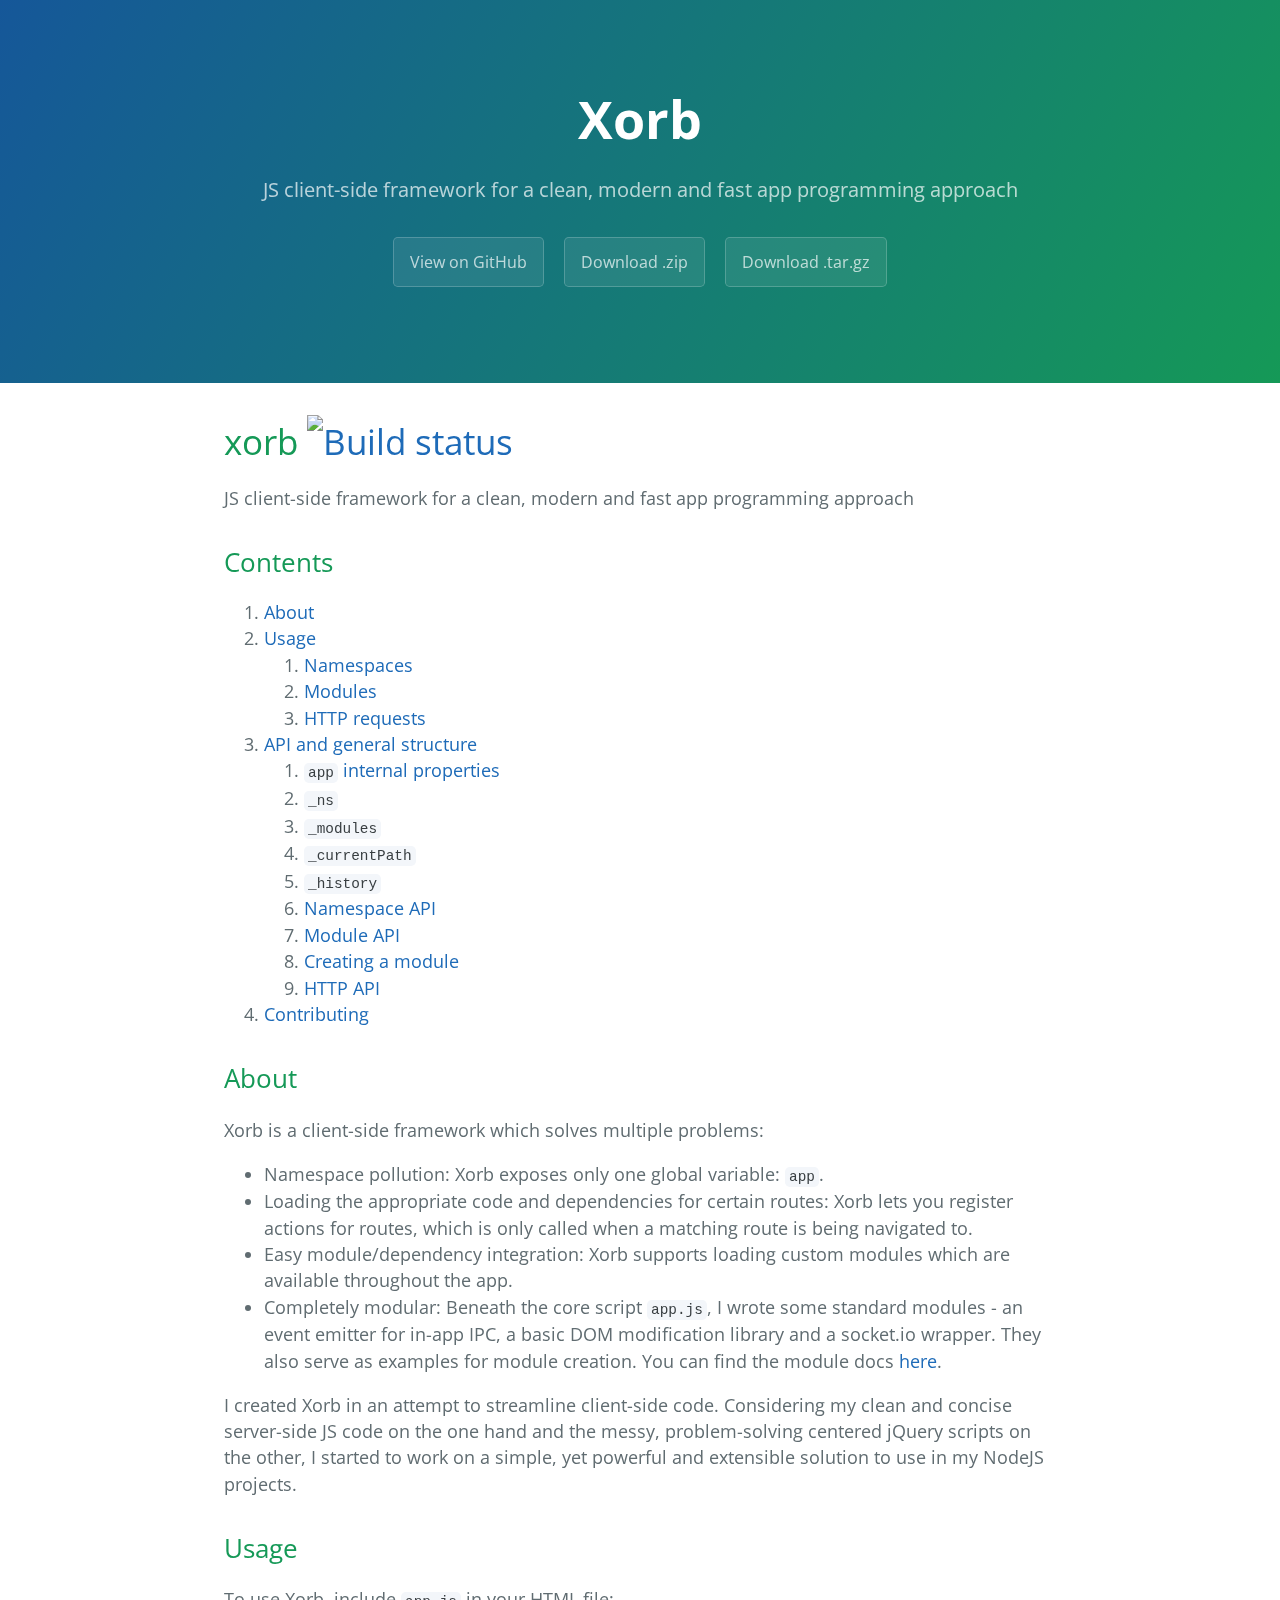
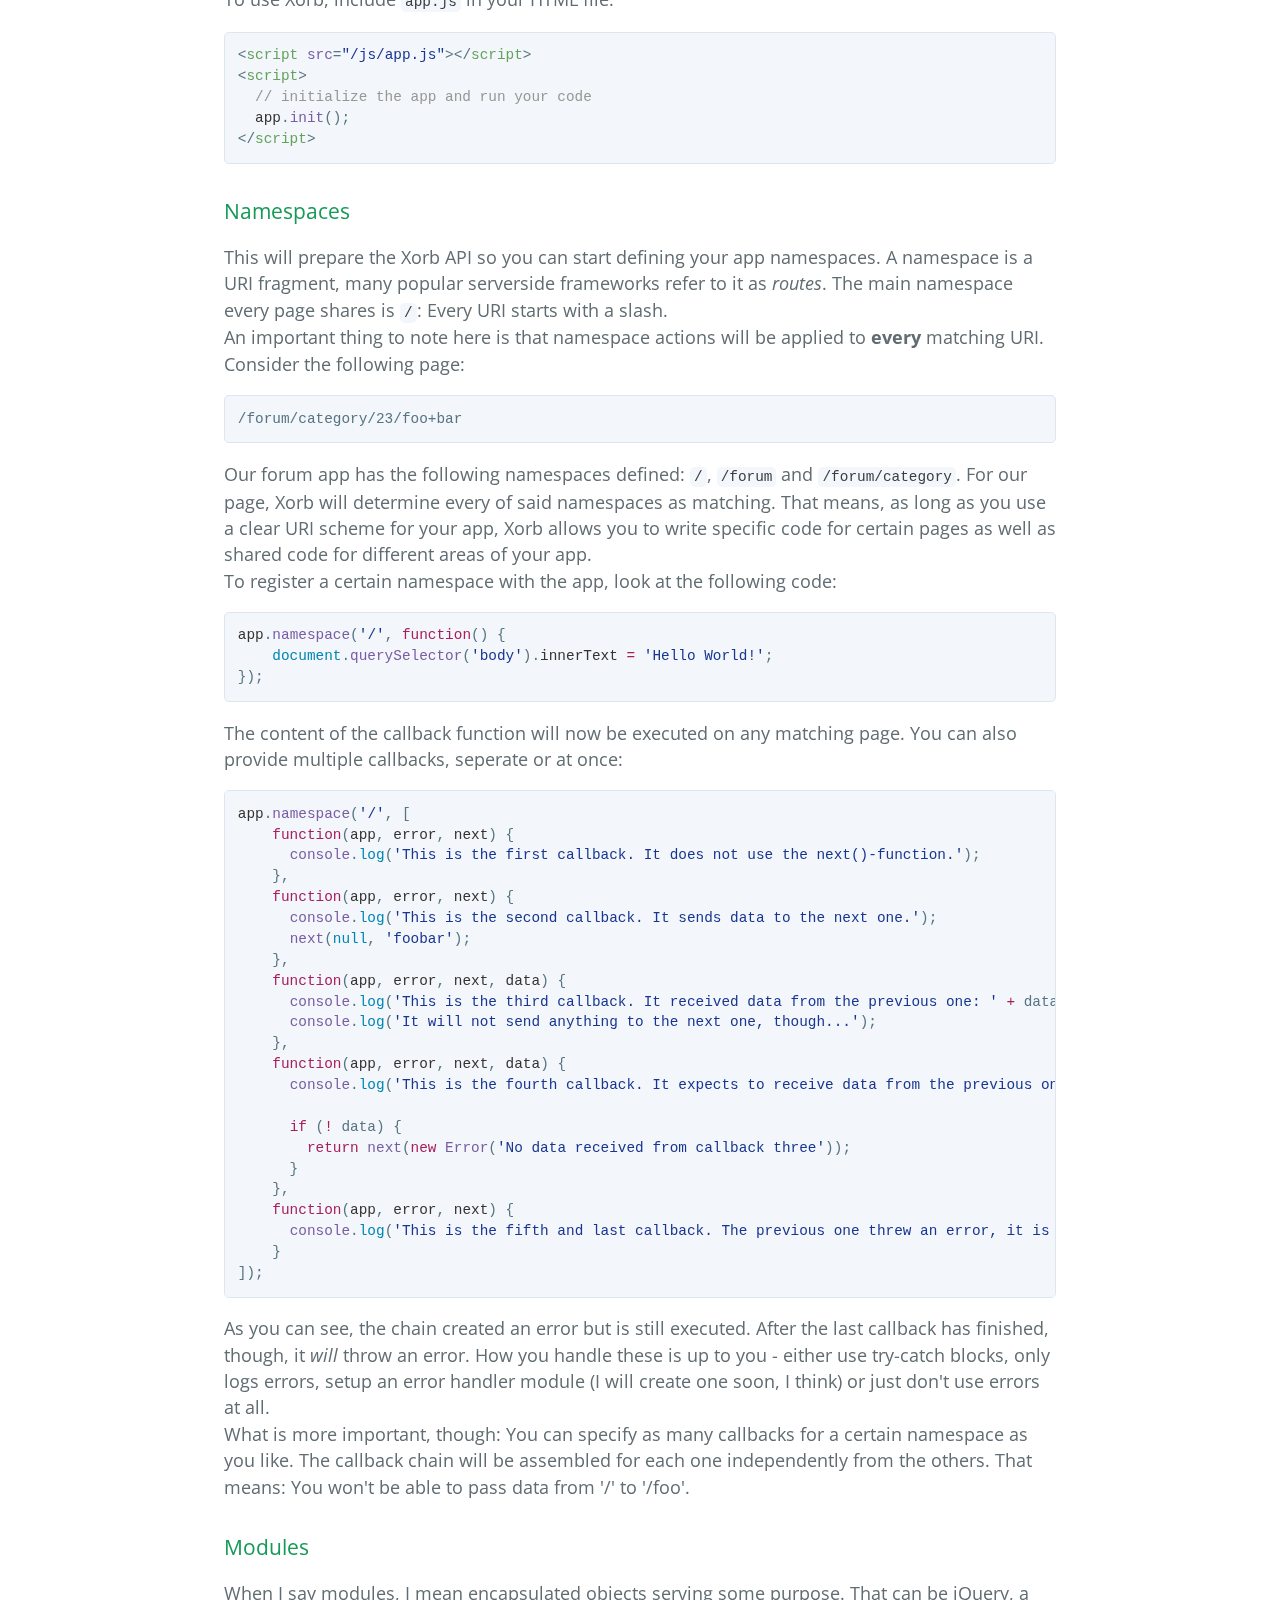
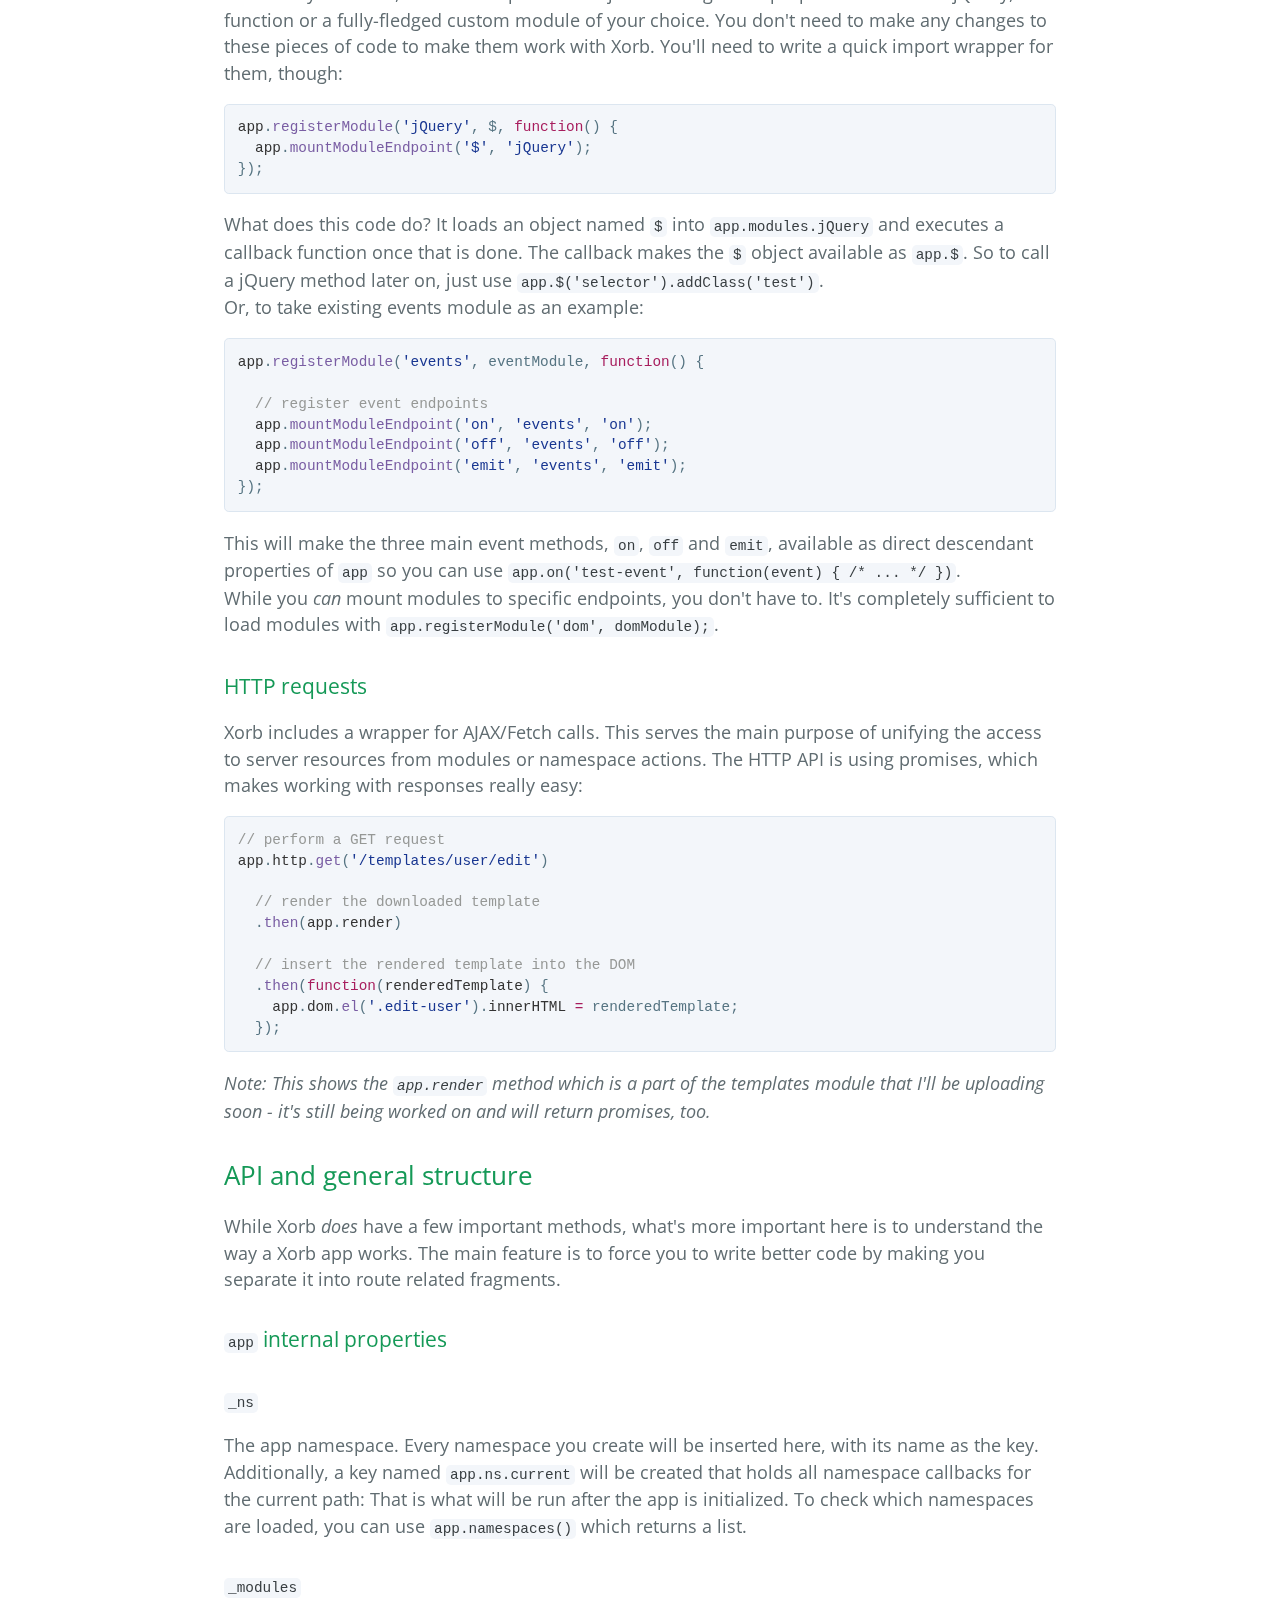
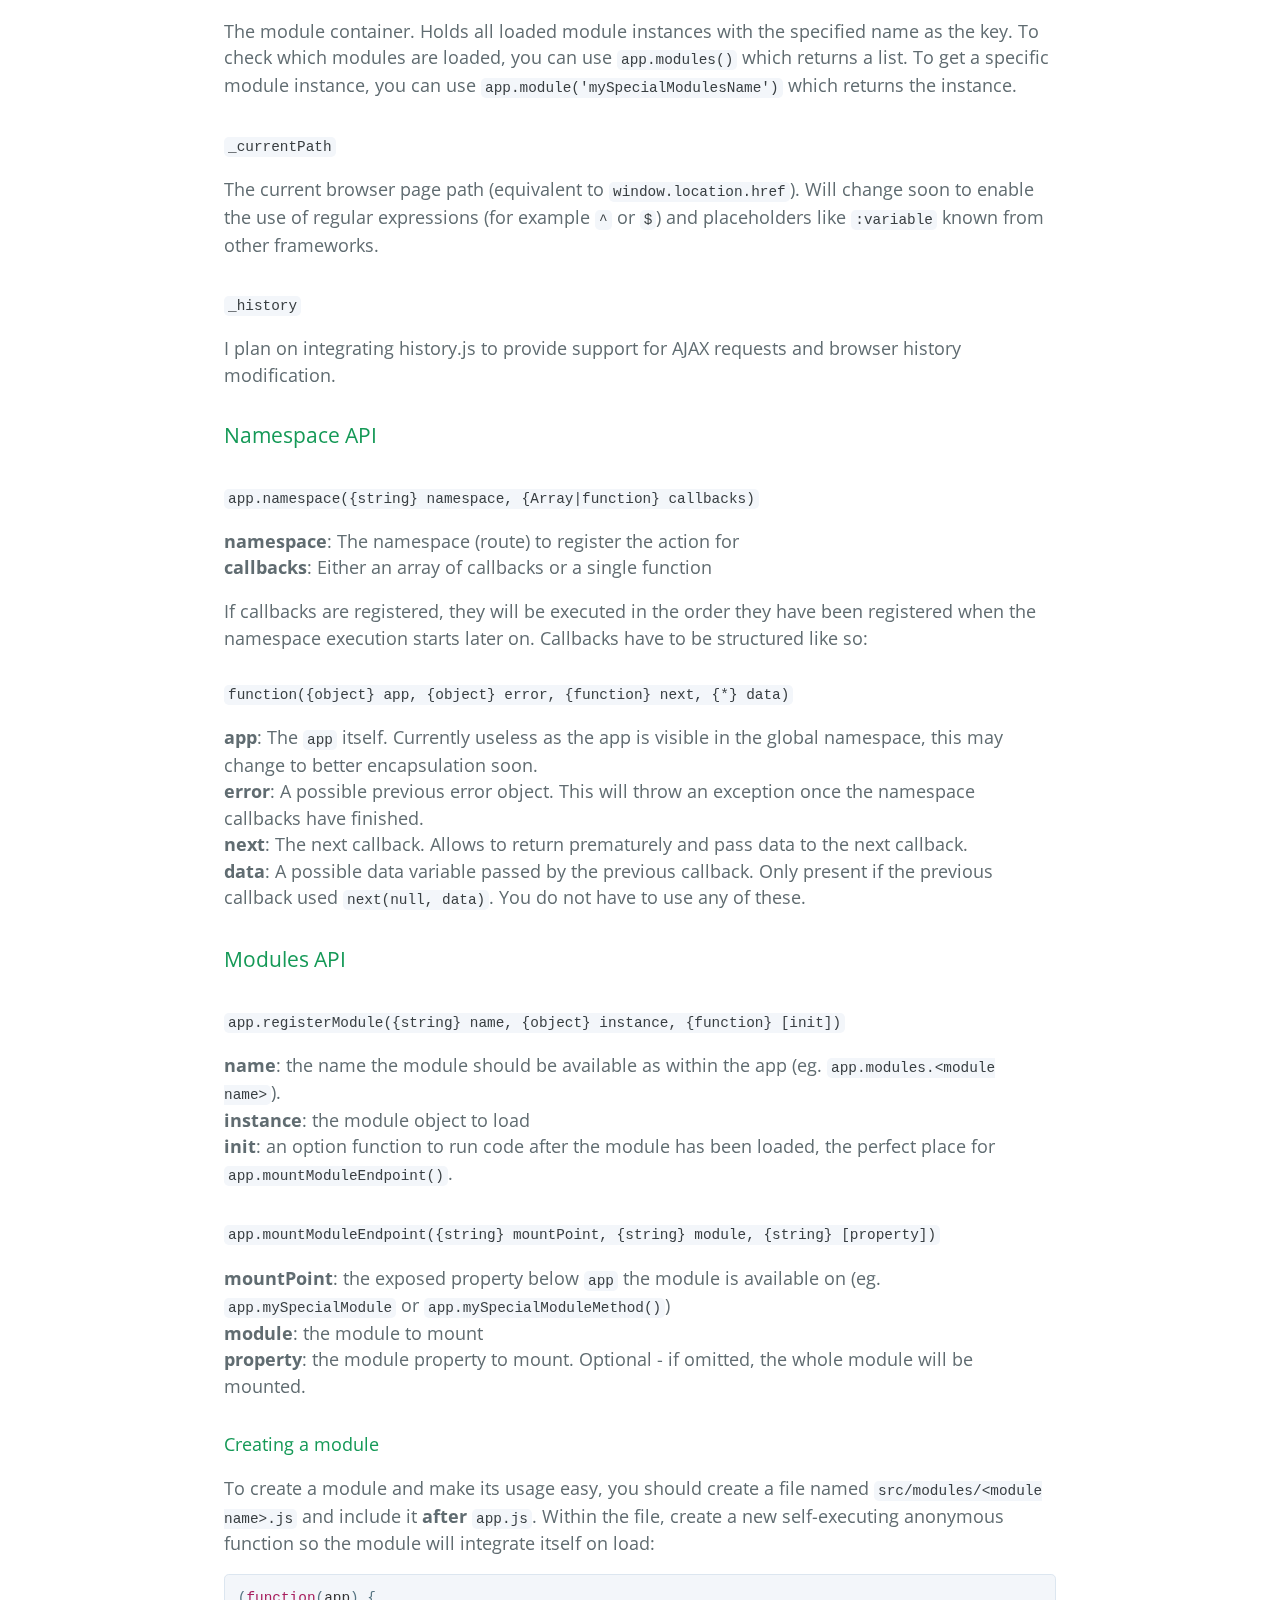
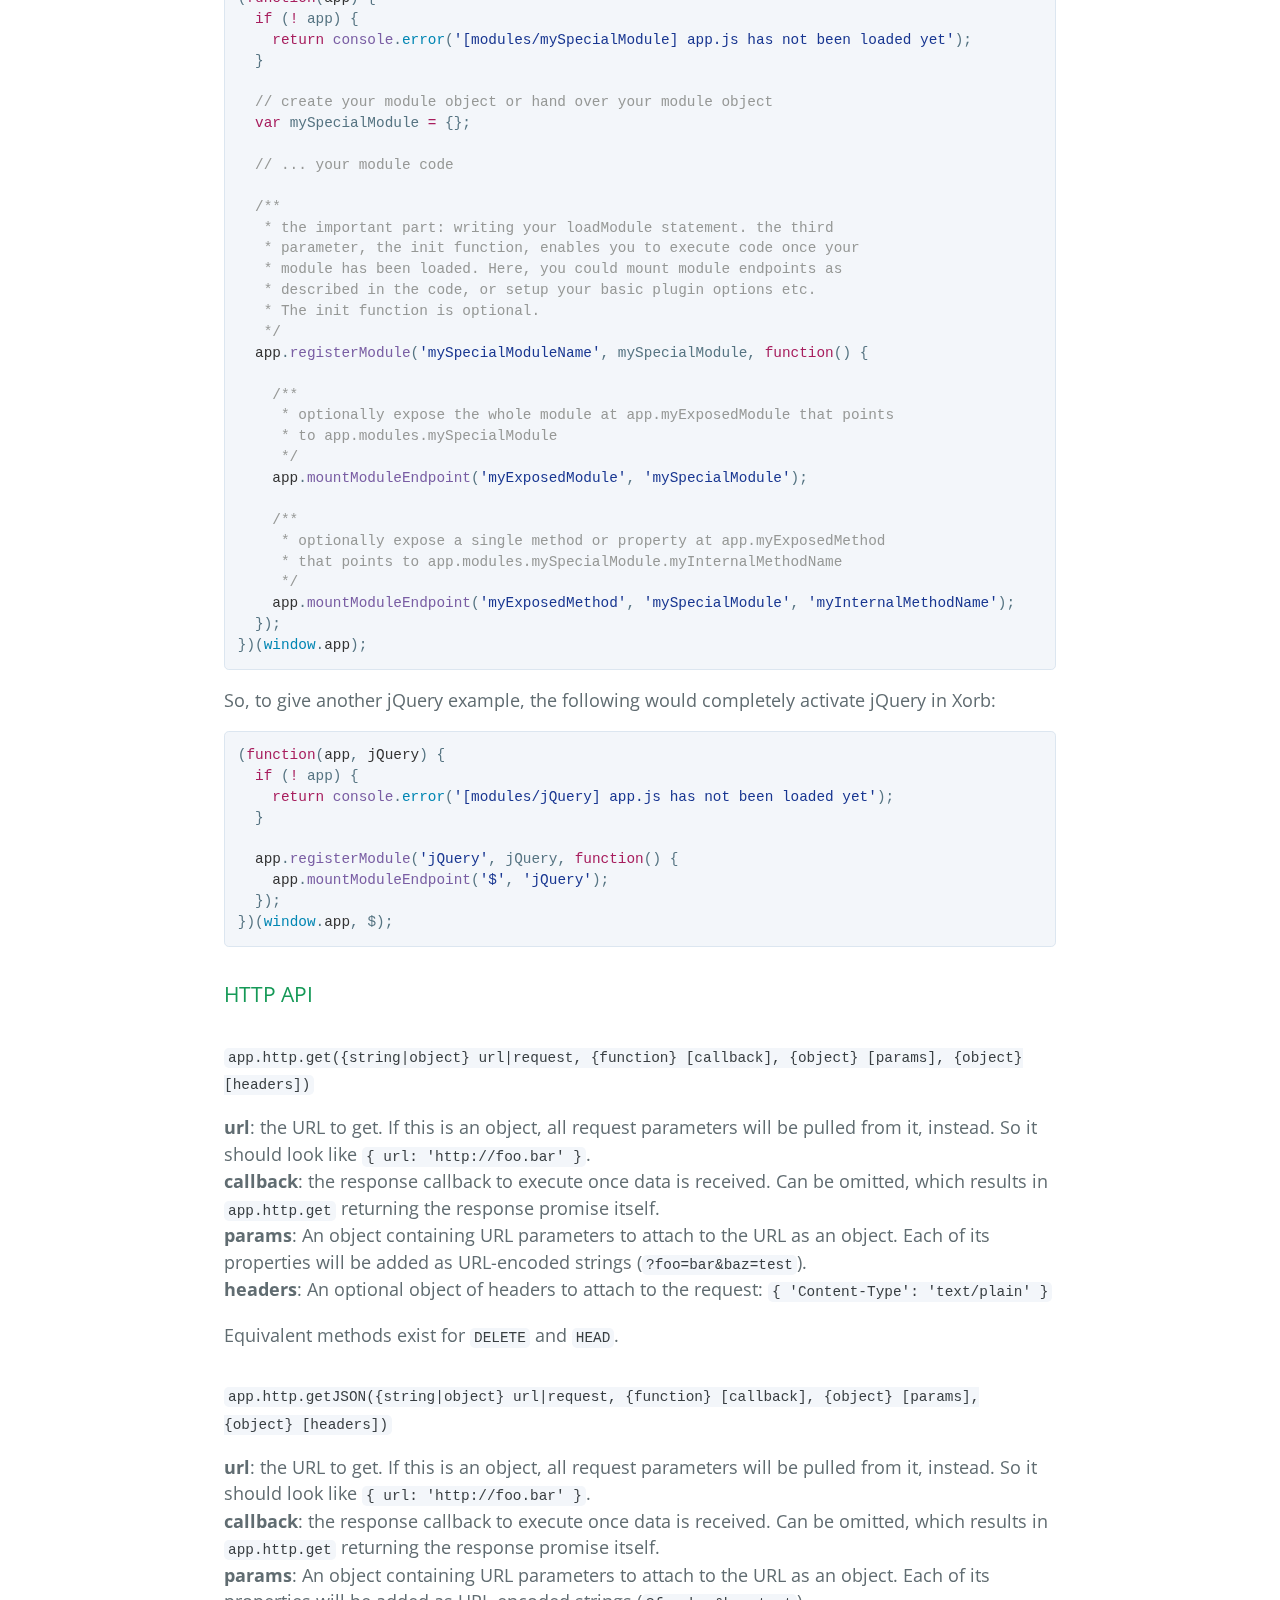
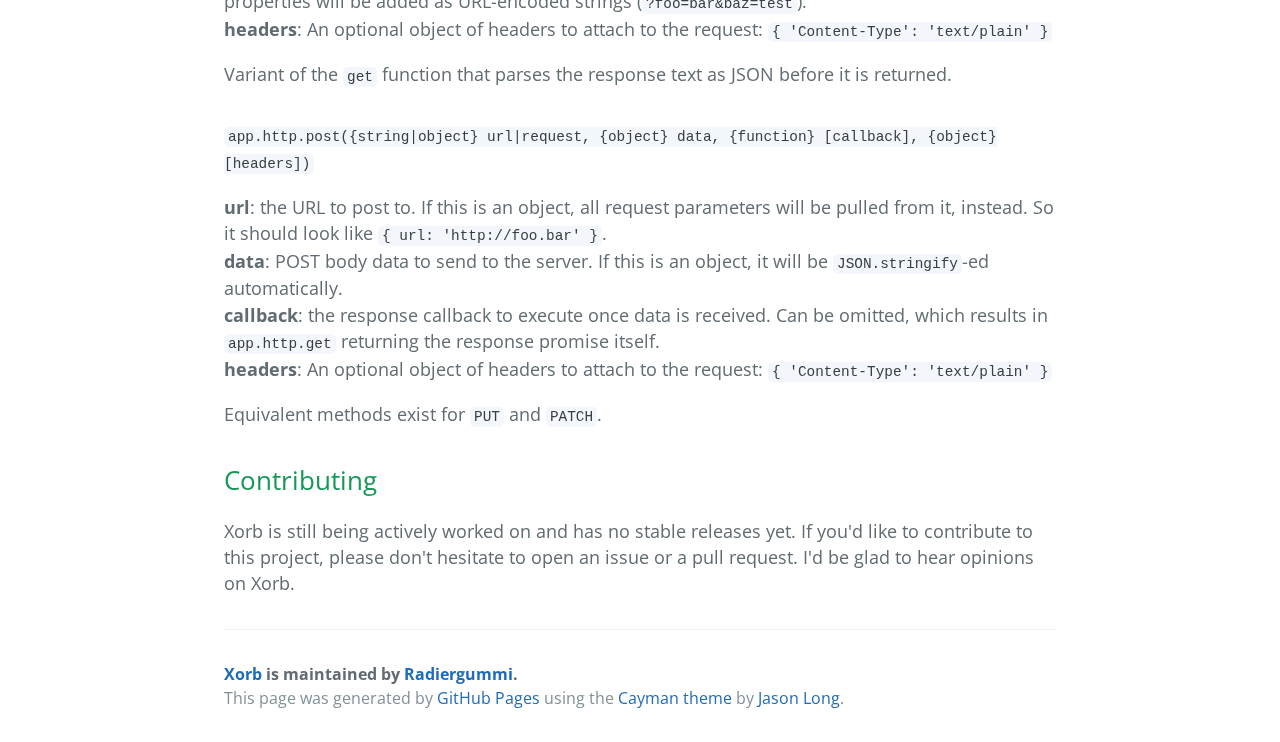
==== commit e184ef86: "Create gh-pages branch via GitHub" ====
--- a/index.html
+++ b/index.html
@@ -26,6 +26,38 @@
 <p>JS client-side framework for a clean, modern and fast app programming approach</p>
 
 <h2>
+<a id="contents" class="anchor" href="#contents" aria-hidden="true"><span aria-hidden="true" class="octicon octicon-link"></span></a>Contents</h2>
+
+<ol>
+<li><a href="#about">About</a></li>
+<li>
+<a href="#usage">Usage</a>
+
+<ol>
+<li><a href="#namespaces">Namespaces</a></li>
+<li><a href="#modules">Modules</a></li>
+<li><a href="#http-requests">HTTP requests</a></li>
+</ol>
+</li>
+<li>
+<a href="#api-and-general-structure">API and general structure</a>
+
+<ol>
+<li><a href="#app-internal-properties"><code>app</code> internal properties</a></li>
+<li><a href="#-ns"><code>_ns</code></a></li>
+<li><a href="#-modules"><code>_modules</code></a></li>
+<li><a href="#-currentPath"><code>_currentPath</code></a></li>
+<li><a href="#-history"><code>_history</code></a></li>
+<li><a href="#namespace-api">Namespace API</a></li>
+<li><a href="#modules-api">Module API</a></li>
+<li><a href="#creating-a-module">Creating a module</a></li>
+<li><a href="#http-api">HTTP API</a></li>
+</ol>
+</li>
+<li><a href="#contributing">Contributing</a></li>
+</ol>
+
+<h2>
 <a id="about" class="anchor" href="#about" aria-hidden="true"><span aria-hidden="true" class="octicon octicon-link"></span></a>About</h2>
 
 <p>Xorb is a client-side framework which solves multiple problems:</p>
@@ -34,7 +66,7 @@
 <li>Namespace pollution: Xorb exposes only one global variable: <code>app</code>.</li>
 <li>Loading the appropriate code and dependencies for certain routes: Xorb lets you register actions for routes, which is only called when a matching route is being navigated to. </li>
 <li>Easy module/dependency integration: Xorb supports loading custom modules which are available throughout the app.</li>
-<li>Completely modular: Beneath the core script <code>app.js</code>, I wrote some standard modules - an event emitter for in-app IPC, a basic DOM modification library and a socket.io wrapper. They also serve as examples for module creation.</li>
+<li>Completely modular: Beneath the core script <code>app.js</code>, I wrote some standard modules - an event emitter for in-app IPC, a basic DOM modification library and a socket.io wrapper. They also serve as examples for module creation. You can find the module docs <a href="src/modules">here</a>.</li>
 </ul>
 
 <p>I created Xorb in an attempt to streamline client-side code. Considering my clean and concise server-side JS code on the one hand and the messy, problem-solving centered jQuery scripts on the other, I started to work on a simple, yet powerful and extensible solution to use in my NodeJS projects.  </p>
@@ -46,10 +78,6 @@
 
 <div class="highlight highlight-text-html-basic"><pre>&lt;<span class="pl-ent">script</span> <span class="pl-e">src</span>=<span class="pl-s"><span class="pl-pds">"</span>/js/app.js<span class="pl-pds">"</span></span>&gt;&lt;/<span class="pl-ent">script</span>&gt;
 <span class="pl-s1">&lt;<span class="pl-ent">script</span>&gt;</span>
-<span class="pl-s1">  <span class="pl-c">/**</span></span>
-<span class="pl-s1"><span class="pl-c">   * namespace and module definitions here</span></span>
-<span class="pl-s1"><span class="pl-c">   */</span></span>
-<span class="pl-s1"></span>
 <span class="pl-s1">  <span class="pl-c">// initialize the app and run your code</span></span>
 <span class="pl-s1">  <span class="pl-smi">app</span>.<span class="pl-en">init</span>();</span>
 <span class="pl-s1">&lt;/<span class="pl-ent">script</span>&gt;</span></pre></div>
@@ -66,13 +94,13 @@
 <p>Our forum app has the following namespaces defined: <code>/</code>, <code>/forum</code> and <code>/forum/category</code>. For our page, Xorb will determine every of said namespaces as matching. That means, as long as you use a clear URI scheme for your app, Xorb allows you to write specific code for certain pages as well as shared code for different areas of your app.<br>
 To register a certain namespace with the app, look at the following code:</p>
 
-<div class="highlight highlight-source-js"><pre><span class="pl-smi">app</span>.<span class="pl-en">registerNamespaceAction</span>(<span class="pl-s"><span class="pl-pds">'</span>/<span class="pl-pds">'</span></span>, <span class="pl-k">function</span>() {
+<div class="highlight highlight-source-js"><pre><span class="pl-smi">app</span>.<span class="pl-en">namespace</span>(<span class="pl-s"><span class="pl-pds">'</span>/<span class="pl-pds">'</span></span>, <span class="pl-k">function</span>() {
     <span class="pl-c1">document</span>.<span class="pl-en">querySelector</span>(<span class="pl-s"><span class="pl-pds">'</span>body<span class="pl-pds">'</span></span>).<span class="pl-smi">innerText</span> <span class="pl-k">=</span> <span class="pl-s"><span class="pl-pds">'</span>Hello World!<span class="pl-pds">'</span></span>;
 });</pre></div>
 
 <p>The content of the callback function will now be executed on any matching page. You can also provide multiple callbacks, seperate or at once:</p>
 
-<div class="highlight highlight-source-js"><pre><span class="pl-smi">app</span>.<span class="pl-en">registerNamespaceAction</span>(<span class="pl-s"><span class="pl-pds">'</span>/<span class="pl-pds">'</span></span>, [
+<div class="highlight highlight-source-js"><pre><span class="pl-smi">app</span>.<span class="pl-en">namespace</span>(<span class="pl-s"><span class="pl-pds">'</span>/<span class="pl-pds">'</span></span>, [
     <span class="pl-k">function</span>(<span class="pl-smi">app</span>, <span class="pl-smi">error</span>, <span class="pl-smi">next</span>) {
       <span class="pl-en">console</span>.<span class="pl-c1">log</span>(<span class="pl-s"><span class="pl-pds">'</span>This is the first callback. It does not use the next()-function.<span class="pl-pds">'</span></span>);
     },
@@ -104,14 +132,14 @@
 
 <p>When I say modules, I mean encapsulated objects serving some purpose. That can be jQuery, a function or a fully-fledged custom module of your choice. You don't need to make any changes to these pieces of code to make them work with Xorb. You'll need to write a quick import wrapper for them, though:</p>
 
-<div class="highlight highlight-source-js"><pre><span class="pl-smi">app</span>.<span class="pl-en">loadModule</span>(<span class="pl-s"><span class="pl-pds">'</span>jQuery<span class="pl-pds">'</span></span>, $, <span class="pl-k">function</span>() {
+<div class="highlight highlight-source-js"><pre><span class="pl-smi">app</span>.<span class="pl-en">registerModule</span>(<span class="pl-s"><span class="pl-pds">'</span>jQuery<span class="pl-pds">'</span></span>, $, <span class="pl-k">function</span>() {
   <span class="pl-smi">app</span>.<span class="pl-en">mountModuleEndpoint</span>(<span class="pl-s"><span class="pl-pds">'</span>$<span class="pl-pds">'</span></span>, <span class="pl-s"><span class="pl-pds">'</span>jQuery<span class="pl-pds">'</span></span>);
 });</pre></div>
 
 <p>What does this code do? It loads an object named <code>$</code> into <code>app.modules.jQuery</code> and executes a callback function once that is done. The callback makes the <code>$</code> object available as <code>app.$</code>. So to call a jQuery method later on, just use <code>app.$('selector').addClass('test')</code>.<br>
 Or, to take existing events module as an example:  </p>
 
-<div class="highlight highlight-source-js"><pre><span class="pl-smi">app</span>.<span class="pl-en">loadModule</span>(<span class="pl-s"><span class="pl-pds">'</span>events<span class="pl-pds">'</span></span>, eventModule, <span class="pl-k">function</span>() {
+<div class="highlight highlight-source-js"><pre><span class="pl-smi">app</span>.<span class="pl-en">registerModule</span>(<span class="pl-s"><span class="pl-pds">'</span>events<span class="pl-pds">'</span></span>, eventModule, <span class="pl-k">function</span>() {
 
   <span class="pl-c">// register event endpoints</span>
   <span class="pl-smi">app</span>.<span class="pl-en">mountModuleEndpoint</span>(<span class="pl-s"><span class="pl-pds">'</span>on<span class="pl-pds">'</span></span>, <span class="pl-s"><span class="pl-pds">'</span>events<span class="pl-pds">'</span></span>, <span class="pl-s"><span class="pl-pds">'</span>on<span class="pl-pds">'</span></span>);
@@ -120,7 +148,7 @@
 });</pre></div>
 
 <p>This will make the three main event methods, <code>on</code>, <code>off</code> and <code>emit</code>, available as direct descendant properties of <code>app</code> so you can use <code>app.on('test-event', function(event) { /* ... */ })</code>.<br>
-While you <em>can</em> mount modules to specific endpoints, you don't have to. It's completely sufficient to load modules with <code>app.loadModule('dom', domModule);</code>. </p>
+While you <em>can</em> mount modules to specific endpoints, you don't have to. It's completely sufficient to load modules with <code>app.registerModule('dom', domModule);</code>. </p>
 
 <h3>
 <a id="http-requests" class="anchor" href="#http-requests" aria-hidden="true"><span aria-hidden="true" class="octicon octicon-link"></span></a>HTTP requests</h3>
@@ -147,37 +175,37 @@
 <p>While Xorb <em>does</em> have a few important methods, what's more important here is to understand the way a Xorb app works. The main feature is to force you to write better code by making you separate it into route related fragments. </p>
 
 <h3>
-<a id="app-properties" class="anchor" href="#app-properties" aria-hidden="true"><span aria-hidden="true" class="octicon octicon-link"></span></a><code>app</code> properties</h3>
-
-<h4>
-<a id="appns" class="anchor" href="#appns" aria-hidden="true"><span aria-hidden="true" class="octicon octicon-link"></span></a><code>app.ns</code>
-</h4>
-
-<p>The app namespace. Every namespace you create will be inserted here, with its name as the key. Additionally, a key named <code>app.ns.current</code> will be created that holds all namespace callbacks for the current path.</p>
-
-<h4>
-<a id="appmodules" class="anchor" href="#appmodules" aria-hidden="true"><span aria-hidden="true" class="octicon octicon-link"></span></a><code>app.modules</code>
-</h4>
-
-<p>The module container. Holds all loaded modules with the specified name as the key.</p>
-
-<h4>
-<a id="appcurrentpath" class="anchor" href="#appcurrentpath" aria-hidden="true"><span aria-hidden="true" class="octicon octicon-link"></span></a><code>app.currentPath</code>
+<a id="app-internal-properties" class="anchor" href="#app-internal-properties" aria-hidden="true"><span aria-hidden="true" class="octicon octicon-link"></span></a><code>app</code> internal properties</h3>
+
+<h4>
+<a id="_ns" class="anchor" href="#_ns" aria-hidden="true"><span aria-hidden="true" class="octicon octicon-link"></span></a><code>_ns</code>
+</h4>
+
+<p>The app namespace. Every namespace you create will be inserted here, with its name as the key. Additionally, a key named <code>app.ns.current</code> will be created that holds all namespace callbacks for the current path: That is what will be run after the app is initialized. To check which namespaces are loaded, you can use <code>app.namespaces()</code> which returns a list.</p>
+
+<h4>
+<a id="_modules" class="anchor" href="#_modules" aria-hidden="true"><span aria-hidden="true" class="octicon octicon-link"></span></a><code>_modules</code>
+</h4>
+
+<p>The module container. Holds all loaded module instances with the specified name as the key. To check which modules are loaded, you can use <code>app.modules()</code> which returns a list. To get a specific module instance, you can use <code>app.module('mySpecialModulesName')</code> which returns the instance.</p>
+
+<h4>
+<a id="_currentpath" class="anchor" href="#_currentpath" aria-hidden="true"><span aria-hidden="true" class="octicon octicon-link"></span></a><code>_currentPath</code>
 </h4>
 
 <p>The current browser page path (equivalent to <code>window.location.href</code>). Will change soon to enable the use of regular expressions (for example <code>^</code> or <code>$</code>) and placeholders like <code>:variable</code> known from other frameworks.</p>
 
 <h4>
-<a id="soon-to-come-apphistory" class="anchor" href="#soon-to-come-apphistory" aria-hidden="true"><span aria-hidden="true" class="octicon octicon-link"></span></a>Soon to come: <code>app.history</code>
-</h4>
-
-<p>I plan on integrating history.js to provide support for AJAX requests and browser history modification. This is delayed though because I'm trying to find a way to initialize history.js into <code>app.modules.history</code> instead of <code>window.History</code> without actually modifying its source.</p>
-
-<h3>
-<a id="namespacing" class="anchor" href="#namespacing" aria-hidden="true"><span aria-hidden="true" class="octicon octicon-link"></span></a>Namespacing</h3>
-
-<h4>
-<a id="appregisternamespaceactionstring-namespace-arrayfunction-callbacks" class="anchor" href="#appregisternamespaceactionstring-namespace-arrayfunction-callbacks" aria-hidden="true"><span aria-hidden="true" class="octicon octicon-link"></span></a><code>app.registerNamespaceAction({string} namespace, {Array|function} callbacks)</code>
+<a id="_history" class="anchor" href="#_history" aria-hidden="true"><span aria-hidden="true" class="octicon octicon-link"></span></a><code>_history</code>
+</h4>
+
+<p>I plan on integrating history.js to provide support for AJAX requests and browser history modification. </p>
+
+<h3>
+<a id="namespace-api" class="anchor" href="#namespace-api" aria-hidden="true"><span aria-hidden="true" class="octicon octicon-link"></span></a>Namespace API</h3>
+
+<h4>
+<a id="appnamespacestring-namespace-arrayfunction-callbacks" class="anchor" href="#appnamespacestring-namespace-arrayfunction-callbacks" aria-hidden="true"><span aria-hidden="true" class="octicon octicon-link"></span></a><code>app.namespace({string} namespace, {Array|function} callbacks)</code>
 </h4>
 
 <p><strong>namespace</strong>: The namespace (route) to register the action for<br>
@@ -196,10 +224,10 @@
 You do not have to use any of these.  </p>
 
 <h3>
-<a id="modules-1" class="anchor" href="#modules-1" aria-hidden="true"><span aria-hidden="true" class="octicon octicon-link"></span></a>Modules</h3>
-
-<h4>
-<a id="apploadmodulestring-name-object-instance-function-init" class="anchor" href="#apploadmodulestring-name-object-instance-function-init" aria-hidden="true"><span aria-hidden="true" class="octicon octicon-link"></span></a><code>app.loadModule({string} name, {object} instance, {function} [init])</code>
+<a id="modules-api" class="anchor" href="#modules-api" aria-hidden="true"><span aria-hidden="true" class="octicon octicon-link"></span></a>Modules API</h3>
+
+<h4>
+<a id="appregistermodulestring-name-object-instance-function-init" class="anchor" href="#appregistermodulestring-name-object-instance-function-init" aria-hidden="true"><span aria-hidden="true" class="octicon octicon-link"></span></a><code>app.registerModule({string} name, {object} instance, {function} [init])</code>
 </h4>
 
 <p><strong>name</strong>: the name the module should be available as within the app (eg. <code>app.modules.&lt;module name&gt;</code>).<br>
@@ -211,8 +239,8 @@
 </h4>
 
 <p><strong>mountPoint</strong>: the exposed property below <code>app</code> the module is available on (eg. <code>app.mySpecialModule</code> or <code>app.mySpecialModuleMethod()</code>)<br>
-<strong>module</strong>: the module to mount
-<strong>property</strong>: the module property to mount. Optional - if omitted, the whole module will be mounted.</p>
+<strong>module</strong>: the module to mount<br>
+<strong>property</strong>: the module property to mount. Optional - if omitted, the whole module will be mounted.  </p>
 
 <h4>
 <a id="creating-a-module" class="anchor" href="#creating-a-module" aria-hidden="true"><span aria-hidden="true" class="octicon octicon-link"></span></a>Creating a module</h4>
@@ -236,7 +264,7 @@
 <span class="pl-c">   * described in the code, or setup your basic plugin options etc.</span>
 <span class="pl-c">   * The init function is optional.</span>
 <span class="pl-c">   */</span>
-  <span class="pl-smi">app</span>.<span class="pl-en">loadModule</span>(<span class="pl-s"><span class="pl-pds">'</span>mySpecialModuleName<span class="pl-pds">'</span></span>, mySpecialModule, <span class="pl-k">function</span>() {
+  <span class="pl-smi">app</span>.<span class="pl-en">registerModule</span>(<span class="pl-s"><span class="pl-pds">'</span>mySpecialModuleName<span class="pl-pds">'</span></span>, mySpecialModule, <span class="pl-k">function</span>() {
 
     <span class="pl-c">/**</span>
 <span class="pl-c">     * optionally expose the whole module at app.myExposedModule that points</span>
@@ -259,22 +287,22 @@
     <span class="pl-k">return</span> <span class="pl-en">console</span>.<span class="pl-c1">error</span>(<span class="pl-s"><span class="pl-pds">'</span>[modules/jQuery] app.js has not been loaded yet<span class="pl-pds">'</span></span>);
   }
 
-  <span class="pl-smi">app</span>.<span class="pl-en">loadModule</span>(<span class="pl-s"><span class="pl-pds">'</span>jQuery<span class="pl-pds">'</span></span>, jQuery, <span class="pl-k">function</span>() {
+  <span class="pl-smi">app</span>.<span class="pl-en">registerModule</span>(<span class="pl-s"><span class="pl-pds">'</span>jQuery<span class="pl-pds">'</span></span>, jQuery, <span class="pl-k">function</span>() {
     <span class="pl-smi">app</span>.<span class="pl-en">mountModuleEndpoint</span>(<span class="pl-s"><span class="pl-pds">'</span>$<span class="pl-pds">'</span></span>, <span class="pl-s"><span class="pl-pds">'</span>jQuery<span class="pl-pds">'</span></span>);
   });
 })(<span class="pl-c1">window</span>.<span class="pl-smi">app</span>, $);</pre></div>
 
 <h3>
-<a id="http" class="anchor" href="#http" aria-hidden="true"><span aria-hidden="true" class="octicon octicon-link"></span></a>HTTP</h3>
+<a id="http-api" class="anchor" href="#http-api" aria-hidden="true"><span aria-hidden="true" class="octicon octicon-link"></span></a>HTTP API</h3>
 
 <h4>
 <a id="apphttpgetstringobject-urlrequest-function-callback-object-params-object-headers" class="anchor" href="#apphttpgetstringobject-urlrequest-function-callback-object-params-object-headers" aria-hidden="true"><span aria-hidden="true" class="octicon octicon-link"></span></a><code>app.http.get({string|object} url|request, {function} [callback], {object} [params], {object} [headers])</code>
 </h4>
 
-<p><strong>url</strong>: the URL to get. If this is an object, all request parameters will be pulled from it, instead. So it should look like <code>{ url: 'http://foo.bar' }</code>.
-<strong>callback</strong>: the response callback to execute once data is received. Can be omitted, which results in <code>app.http.get</code> returning the response promise itself.
-<strong>params</strong>: An object containing URL parameters to attach to the URL as an object. Each of its properties will be added as URL-encoded strings (<code>?foo=bar&amp;baz=test</code>).
-<strong>headers</strong>: An optional object of headers to attach to the request: <code>{ 'Content-Type': 'text/plain' }</code></p>
+<p><strong>url</strong>: the URL to get. If this is an object, all request parameters will be pulled from it, instead. So it should look like <code>{ url: 'http://foo.bar' }</code>.<br>
+<strong>callback</strong>: the response callback to execute once data is received. Can be omitted, which results in <code>app.http.get</code> returning the response promise itself.<br>
+<strong>params</strong>: An object containing URL parameters to attach to the URL as an object. Each of its properties will be added as URL-encoded strings (<code>?foo=bar&amp;baz=test</code>).<br>
+<strong>headers</strong>: An optional object of headers to attach to the request: <code>{ 'Content-Type': 'text/plain' }</code>  </p>
 
 <p>Equivalent methods exist for <code>DELETE</code> and <code>HEAD</code>.</p>
 
@@ -282,10 +310,10 @@
 <a id="apphttpgetjsonstringobject-urlrequest-function-callback-object-params-object-headers" class="anchor" href="#apphttpgetjsonstringobject-urlrequest-function-callback-object-params-object-headers" aria-hidden="true"><span aria-hidden="true" class="octicon octicon-link"></span></a><code>app.http.getJSON({string|object} url|request, {function} [callback], {object} [params], {object} [headers])</code>
 </h4>
 
-<p><strong>url</strong>: the URL to get. If this is an object, all request parameters will be pulled from it, instead. So it should look like <code>{ url: 'http://foo.bar' }</code>.
-<strong>callback</strong>: the response callback to execute once data is received. Can be omitted, which results in <code>app.http.get</code> returning the response promise itself.
-<strong>params</strong>: An object containing URL parameters to attach to the URL as an object. Each of its properties will be added as URL-encoded strings (<code>?foo=bar&amp;baz=test</code>).
-<strong>headers</strong>: An optional object of headers to attach to the request: <code>{ 'Content-Type': 'text/plain' }</code></p>
+<p><strong>url</strong>: the URL to get. If this is an object, all request parameters will be pulled from it, instead. So it should look like <code>{ url: 'http://foo.bar' }</code>.<br>
+<strong>callback</strong>: the response callback to execute once data is received. Can be omitted, which results in <code>app.http.get</code> returning the response promise itself.<br>
+<strong>params</strong>: An object containing URL parameters to attach to the URL as an object. Each of its properties will be added as URL-encoded strings (<code>?foo=bar&amp;baz=test</code>).<br>
+<strong>headers</strong>: An optional object of headers to attach to the request: <code>{ 'Content-Type': 'text/plain' }</code>  </p>
 
 <p>Variant of the <code>get</code> function that parses the response text as JSON before it is returned.</p>
 
@@ -293,12 +321,17 @@
 <a id="apphttppoststringobject-urlrequest-object-data-function-callback-object-headers" class="anchor" href="#apphttppoststringobject-urlrequest-object-data-function-callback-object-headers" aria-hidden="true"><span aria-hidden="true" class="octicon octicon-link"></span></a><code>app.http.post({string|object} url|request, {object} data, {function} [callback], {object} [headers])</code>
 </h4>
 
-<p><strong>url</strong>: the URL to post to. If this is an object, all request parameters will be pulled from it, instead. So it should look like <code>{ url: 'http://foo.bar' }</code>.
-<strong>data</strong>: POST body data to send to the server. If this is an object, it will be <code>JSON.stringify</code>-ed automatically.
-<strong>callback</strong>: the response callback to execute once data is received. Can be omitted, which results in <code>app.http.get</code> returning the response promise itself.
-<strong>headers</strong>: An optional object of headers to attach to the request: <code>{ 'Content-Type': 'text/plain' }</code></p>
+<p><strong>url</strong>: the URL to post to. If this is an object, all request parameters will be pulled from it, instead. So it should look like <code>{ url: 'http://foo.bar' }</code>.<br>
+<strong>data</strong>: POST body data to send to the server. If this is an object, it will be <code>JSON.stringify</code>-ed automatically.<br>
+<strong>callback</strong>: the response callback to execute once data is received. Can be omitted, which results in <code>app.http.get</code> returning the response promise itself.<br>
+<strong>headers</strong>: An optional object of headers to attach to the request: <code>{ 'Content-Type': 'text/plain' }</code>  </p>
 
 <p>Equivalent methods exist for <code>PUT</code> and <code>PATCH</code>.</p>
+
+<h2>
+<a id="contributing" class="anchor" href="#contributing" aria-hidden="true"><span aria-hidden="true" class="octicon octicon-link"></span></a>Contributing</h2>
+
+<p>Xorb is still being actively worked on and has no stable releases yet. If you'd like to contribute to this project, please don't hesitate to open an issue or a pull request. I'd be glad to hear opinions on Xorb.</p>
 
       <footer class="site-footer">
         <span class="site-footer-owner"><a href="https://github.com/Radiergummi/xorb">Xorb</a> is maintained by <a href="https://github.com/Radiergummi">Radiergummi</a>.</span>
